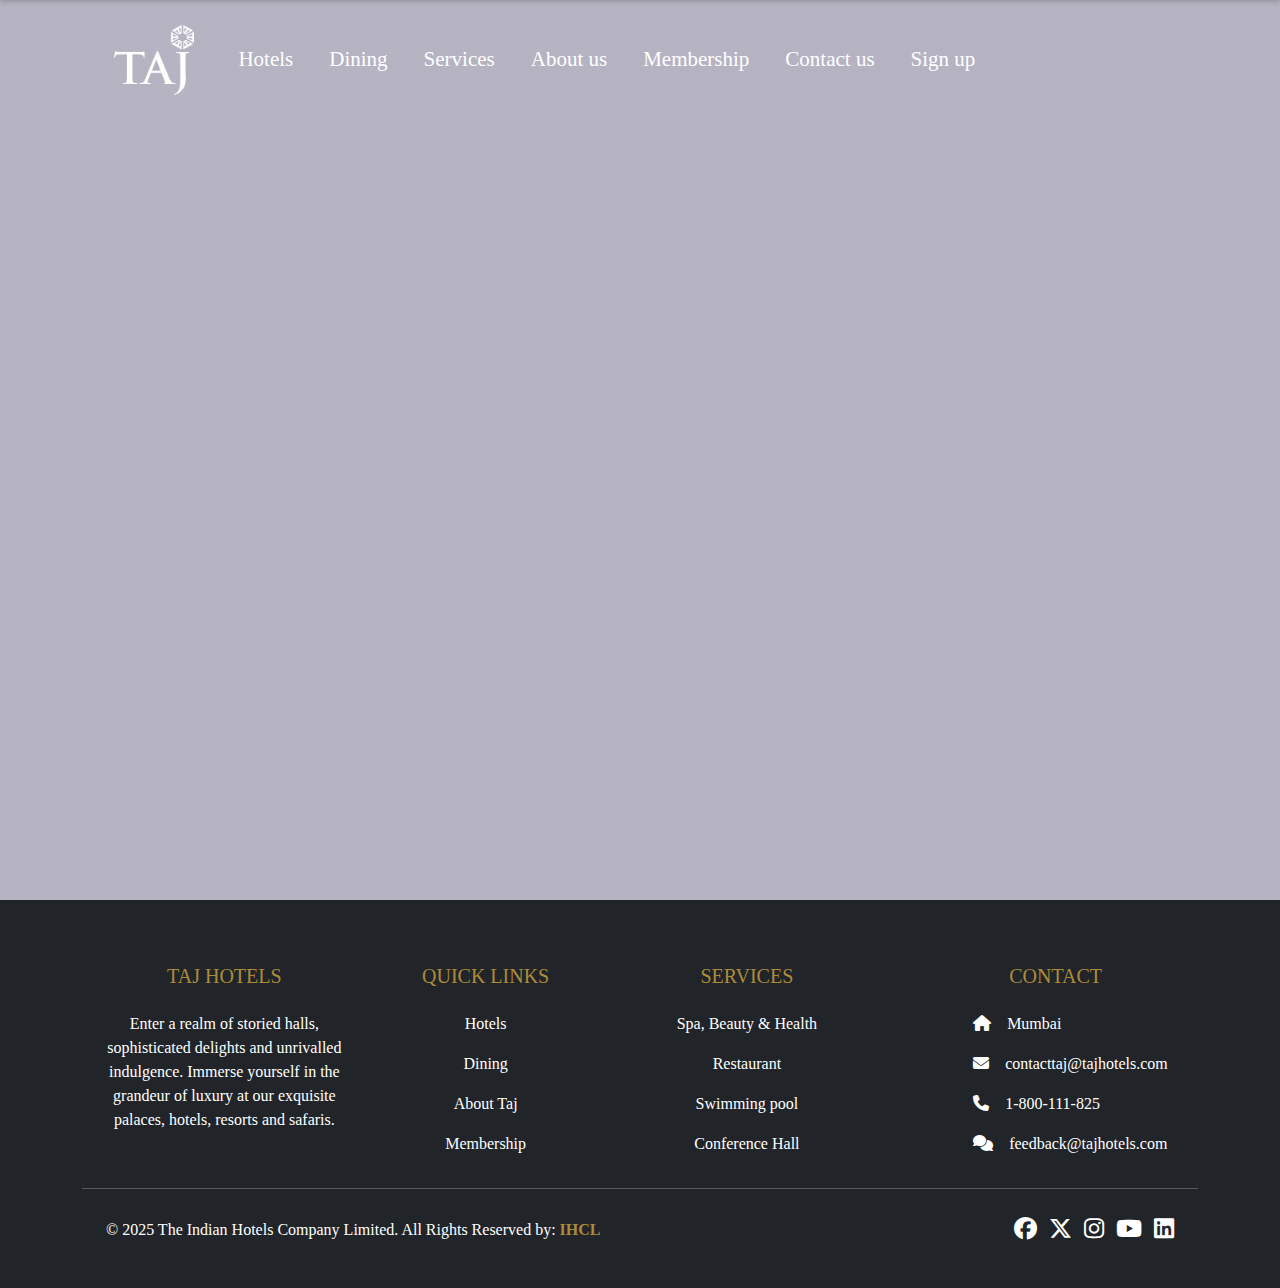
==== index.html @ ec5de051 "Starting Project Taj." ====
<!DOCTYPE html>
<html lang="en">

<head>
    <!-- Bootstrap CSS -->
    <link href="https://cdn.jsdelivr.net/npm/bootstrap@5.3.3/dist/css/bootstrap.min.css" rel="stylesheet"
        integrity="sha384-QWTKZyjpPEjISv5WaRU9OFeRpok6YctnYmDr5pNlyT2bRjXh0JMhjY6hW+ALEwIH" crossorigin="anonymous">
    <title>Taj Hotels</title>
    <link rel="stylesheet" href="https://cdnjs.cloudflare.com/ajax/libs/font-awesome/6.7.2/css/all.min.css"
        integrity="sha512-Evv84Mr4kqVGRNSgIGL/F/aIDqQb7xQ2vcrdIwxfjThSH8CSR7PBEakCr51Ck+w+/U6swU2Im1vVX0SVk9ABhg=="
        crossorigin="anonymous" referrerpolicy="no-referrer">
    <link rel="stylesheet" href="/Css/index.css">
    <link rel="icon" href="https://taj.tajhotels.com/content/dam/tajhotels/icons/style-icons/taj-group-logo.jpg" type="image/png">
</head>

<body>
    <header>
        <!-- Video and Transparent Navbar -->
        <div class="hero">
            <video autoplay loop muted plays-inline class="backvideo">
                <source
                    src="https://assets-cug1-825v2.tajhotels.com/video/TAJ%20WEBSITE%20FILM_1920%20X%20930_148mb.mp4?Impolicy=Medium_High"
                    type="video/mp4">
            </video>

            <nav class="navbar navbar-expand-lg navvisible">
                <div class="container">

                    <a class="navbar-brand" href="/index.html">
                        <img src="/Assets/Tajlogo1.png" style="width: 80px;">
                    </a>
                    <button class="navbar-toggler" type="button" data-bs-toggle="collapse"
                        data-bs-target="#navbarSupportedContent" aria-controls="navbarSupportedContent"
                        aria-expanded="false" aria-label="Toggle navigation">
                        <span><img src="/Assets/3lineIcon.png" height="35px"></span>
                    </button>
                    <div class="collapse navbar-collapse" id="navbarSupportedContent">
                        <ul class="navbar-nav me-auto mb-2 mb-lg-0">
                            <li class="nav-item">
                                <a class="nav-link" aria-current="page" href="/hotels.html">Hotels</a>
                            </li>
                            <li class="nav-item">
                                <a class="nav-link" href="/dining.html">Dining</a>
                            </li>
                            <li class="nav-item">
                                <a class="nav-link" href="/services.html">Services</a>
                            </li>
                            <li class="nav-item">
                                <a class="nav-link" href="/about.html">About us</a>
                            </li>
                            <li class="nav-item">
                                <a class="nav-link" href="/membership.html">Membership</a>
                            </li>
                            <li class="nav-item">
                                <a class="nav-link" href="/contact.html">Contact us</a>
                            </li>
                            <li class="nav-item">
                                <a class="nav-link" href="/sign_up.html">Sign up</a>
                            </li>
                        </ul>
                    </div>
                </div>
            </nav>
        </div>

        <!-- Sliding Navbar -->
        <div class="navslide">
            <nav class="navbar navbar-expand-lg">
                <div class="container">

                    <a class="navbar-brand px-3" href="/index.html">
                        <img src="/Assets/Tajlogo.png" style="width: 80px;">
                    </a>
                    <button class="navbar-toggler" type="button" data-bs-toggle="collapse"
                        data-bs-target="#navbarSupportedContent" aria-controls="navbarSupportedContent"
                        aria-expanded="false" aria-label="Toggle navigation">
                        <span><img src="/Assets/3lineIconGold.png" height="35px"></span>
                    </button>
                    <div class="collapse navbar-collapse" id="navbarSupportedContent">
                        <ul class="navbar-nav me-auto mb-2 mb-lg-0">
                            <li class="nav-item">
                                <a class="nav-link px-2" aria-current="page" href="/hotels.html">Hotels</a>
                            </li>
                            <li class="nav-item">
                                <a class="nav-link px-2" href="/dining.html">Dining</a>
                            </li>
                            <li class="nav-item">
                                <a class="nav-link px-2" href="/services.html">Services</a>
                            </li>
                            <li class="nav-item">
                                <a class="nav-link px-2" href="/about.html">About us</a>
                            </li>
                            <li class="nav-item">
                                <a class="nav-link px-2" href="/membership.html">Membership</a>
                            </li>
                            <li class="nav-item">
                                <a class="nav-link px-2" href="/contact.html">Contact us</a>
                            </li>
                            <li class="nav-item">
                                <a class="nav-link px-2" href="/sign_up.html">Sign up</a>
                            </li>
                        </ul>
                    </div>
                </div>
            </nav>
        </div>
    </header>

    <!-- Start your code from here -->
    <main>














    </main>
    <!-- End your code here  -->
     
    <footer class="bg-dark text-white pt-5 pb-4">
        <div class="container text-center text-md-left">

            <div class="row text-center text-md-left">
                <!-- Info  -->
                <div class="col-md-3 mx-auto mt-3">
                    <h5 class="text-uppercase mb-4 font-weight-bold" style="color: #ad8b3a">Taj Hotels</h5>
                    <p>Enter a realm of storied halls, sophisticated delights and unrivalled indulgence. Immerse
                        yourself in the grandeur of luxury at our exquisite palaces, hotels, resorts and safaris.</p>
                </div>
                <!-- Links  -->
                <div class="col-md-2 mx-auto mt-3">
                    <h5 class="text-uppercase mb-4 font-weight-bold" style="color: #ad8b3a">Quick Links</h5>
                    <p>
                        <a href="/hotels.html" class="text-white" style="text-decoration: none;">Hotels</a>
                    </p>
                    <p>
                        <a href="/dining.html" class="text-white" style="text-decoration: none;">Dining</a>
                    </p>
                    <p>
                        <a href="/about.html" class="text-white" style="text-decoration: none;">About Taj</a>
                    </p>
                    <p>
                        <a href="/membership.html" class="text-white" style="text-decoration: none;">Membership</a>
                    </p>
                </div>
                <!-- Service  -->
                <div class="col-md-3 mx-auto mt-3">
                    <h5 class="text-uppercase mb-4 font-weight-bold" style="color: #ad8b3a">Services</h5>
                    <p>
                        <a href="#" class="text-white" style="text-decoration: none;">Spa, Beauty & Health</a>
                    </p>
                    <p>
                        <a href="#" class="text-white" style="text-decoration: none;">Restaurant</a>
                    </p>
                    <p>
                        <a href="#" class="text-white" style="text-decoration: none;">Swimming pool</a>
                    </p>
                    <p>
                        <a href="#" class="text-white" style="text-decoration: none;">Conference Hall</a>
                    </p>
                </div>
                <!-- Contact  -->
                <div class="col-md-3 mx-auto mt-3">
                    <h5 class="text-uppercase mb-4 font-weight-bold" style="color: #ad8b3a">Contact</h5>
                    <p align="left">
                        <i class="fas fa-home ms-5 me-3"></i>Mumbai
                    </p>
                    <p align="left">
                        <i class="fas fa-envelope ms-5 me-3"></i>contacttaj@tajhotels.com
                    </p>
                    <p align="left">
                        <i class="fas fa-phone ms-5 me-3"></i>1-800-111-825
                    </p>
                    <p align="left">
                        <i class="fas fa-comments ms-5 me-3"></i>feedback@tajhotels.com
                    </p>
                </div>

            </div>
            <hr class="mb-4">
            <!-- Copyright  -->
            <div class="row align-items-center">

                <div class="col-md-7">
                    <p align="left" class="ms-4">© 2025 The Indian Hotels Company Limited. All Rights Reserved by:
                        <a href="#" style="text-decoration: none;"><strong style="color: #ad8b3a;">IHCL</strong></a>
                    </p>
                </div>
                <!-- Social media Icons  -->
                <div class="col-md-5">
                    <div class="text-center text-md-right">
                        <ul class="list-unstyled list-inline me-4" align="right">
                            <li class="list-inline-item">
                                <a href="https://www.facebook.com/TajHotels/?sessionId=27350db8-48ee-4dc6-8473-45bbf4d6746e.7ff62b01-cca1-4548-a82a-d132333e8ce2&jarvisId=2e1365e1-5718-4a50-8468-1efbaa419246"
                                    class="btn-floating btn-sm text-white" target="_blank" style="font-size: 23px;">
                                    <i class="fab fa-facebook"></i>
                                </a>
                            </li>
                            <li class="list-inline-item">
                                <a href="https://twitter.com/TajHotels?sessionId=27350db8-48ee-4dc6-8473-45bbf4d6746e.7ff62b01-cca1-4548-a82a-d132333e8ce2&jarvisId=2e1365e1-5718-4a50-8468-1efbaa419246"
                                    class="btn-floating btn-sm text-white" target="_blank" style="font-size: 23px;">
                                    <i class="fab fa-x-twitter"></i>
                                </a>
                            </li>
                            <li class="list-inline-item">
                                <a href="https://www.instagram.com/tajhotels/?sessionId=27350db8-48ee-4dc6-8473-45bbf4d6746e.7ff62b01-cca1-4548-a82a-d132333e8ce2&jarvisId=2e1365e1-5718-4a50-8468-1efbaa419246"
                                    class="btn-floating btn-sm text-white" target="_blank" style="font-size: 23px;">
                                    <i class="fab fa-instagram"></i>
                                </a>
                            </li>
                            <li class="list-inline-item">
                                <a href="https://www.youtube.com/user/TajMovies?sessionId=27350db8-48ee-4dc6-8473-45bbf4d6746e.7ff62b01-cca1-4548-a82a-d132333e8ce2&jarvisId=2e1365e1-5718-4a50-8468-1efbaa419246"
                                    class="btn-floating btn-sm text-white" target="_blank" style="font-size: 23px;">
                                    <i class="fab fa-youtube"></i>
                                </a>
                            </li>
                            <li class="list-inline-item">
                                <a href="https://www.linkedin.com/company/taj-hotels/?sessionId=27350db8-48ee-4dc6-8473-45bbf4d6746e.7ff62b01-cca1-4548-a82a-d132333e8ce2&jarvisId=2e1365e1-5718-4a50-8468-1efbaa419246"
                                    class="btn-floating btn-sm text-white" target="_blank" style="font-size: 23px;">
                                    <i class="fab fa-linkedin"></i>
                                </a>
                            </li>
                        </ul>
                    </div>
                </div>

            </div>

        </div>
    </footer>

    <!-- Sliding navbar's Script -->
    <script>
        const navbar = document.querySelector('.navslide');

        window.addEventListener('scroll', () => {
            if (window.scrollY > 200) {
                navbar.classList.add('sticky');
            } else {
                navbar.classList.remove('sticky');
            }
        });
    </script>

    <!-- Bootstrap JS -->
    <script src="https://cdn.jsdelivr.net/npm/bootstrap@5.3.3/dist/js/bootstrap.bundle.min.js"
        integrity="sha384-YvpcrYf0tY3lHB60NNkmXc5s9fDVZLESaAA55NDzOxhy9GkcIdslK1eN7N6jIeHz"
        crossorigin="anonymous"></script>
</body>

</html>
---- Css/index.css ----
*{
    margin: 0;
    padding: 0;
    box-sizing: border-box;
    font-family:Georgia, 'Times New Roman', Times, serif ;
  }

  /* video and tansparent navbar */
  .hero{
    width: 100%;
    height: 100vh;
    background-image: linear-gradient(rgba(12,3,51,0.3),rgba(12,3,51,0.3));
    position: relative;
    padding: 0 5%;
  }
  .navvisible{
    width: 100%;
    position: absolute; 
    top: 0px;
    left: 0px;
    padding: 20px 8%;
  }
  .navvisible div ul li{
    margin-left: 20px;
  }
  .navvisible div ul li a{
    color: #fff;
    font-size: 21px;
    &:hover{
        text-decoration: underline 1.5px;
        color: #fff;
    }
  }
  .backvideo{
    position: absolute;
    right: 0;
    bottom: 0;
    z-index: -1;
  }
  @media (min-aspect-ratio:16/9){
    .backvideo{
      width: 100%;
      height: auto;
    }
  }
  @media (max-aspect-ratio:16/9){
    .backvideo{
      width: auto;
      height: 100%;
    }
  }


 /* Sliding Navbar */
  .navslide {
    position: fixed;
    top: 0;
    width: 100%;
    background-color: #333;
    color: white;
    padding: 10px 20px;
    box-shadow: 0 2px 5px rgba(0, 0, 0, 0.2);
    z-index: 1000;
    transition: transform 0.3s ease-in-out, background-color 0.3s ease;
    transform: translateY(-100%); 
     /* Hidden initially */
}

.navslide.sticky {
    transform: translateY(0);
    background-color: #fff;
    box-shadow: 5px 5px 15px #969696;
    & a{
        font-size: 21px;
        color: #ad8b3a;
        &:hover{
            text-decoration: underline 1.5px;
        }
    }
}
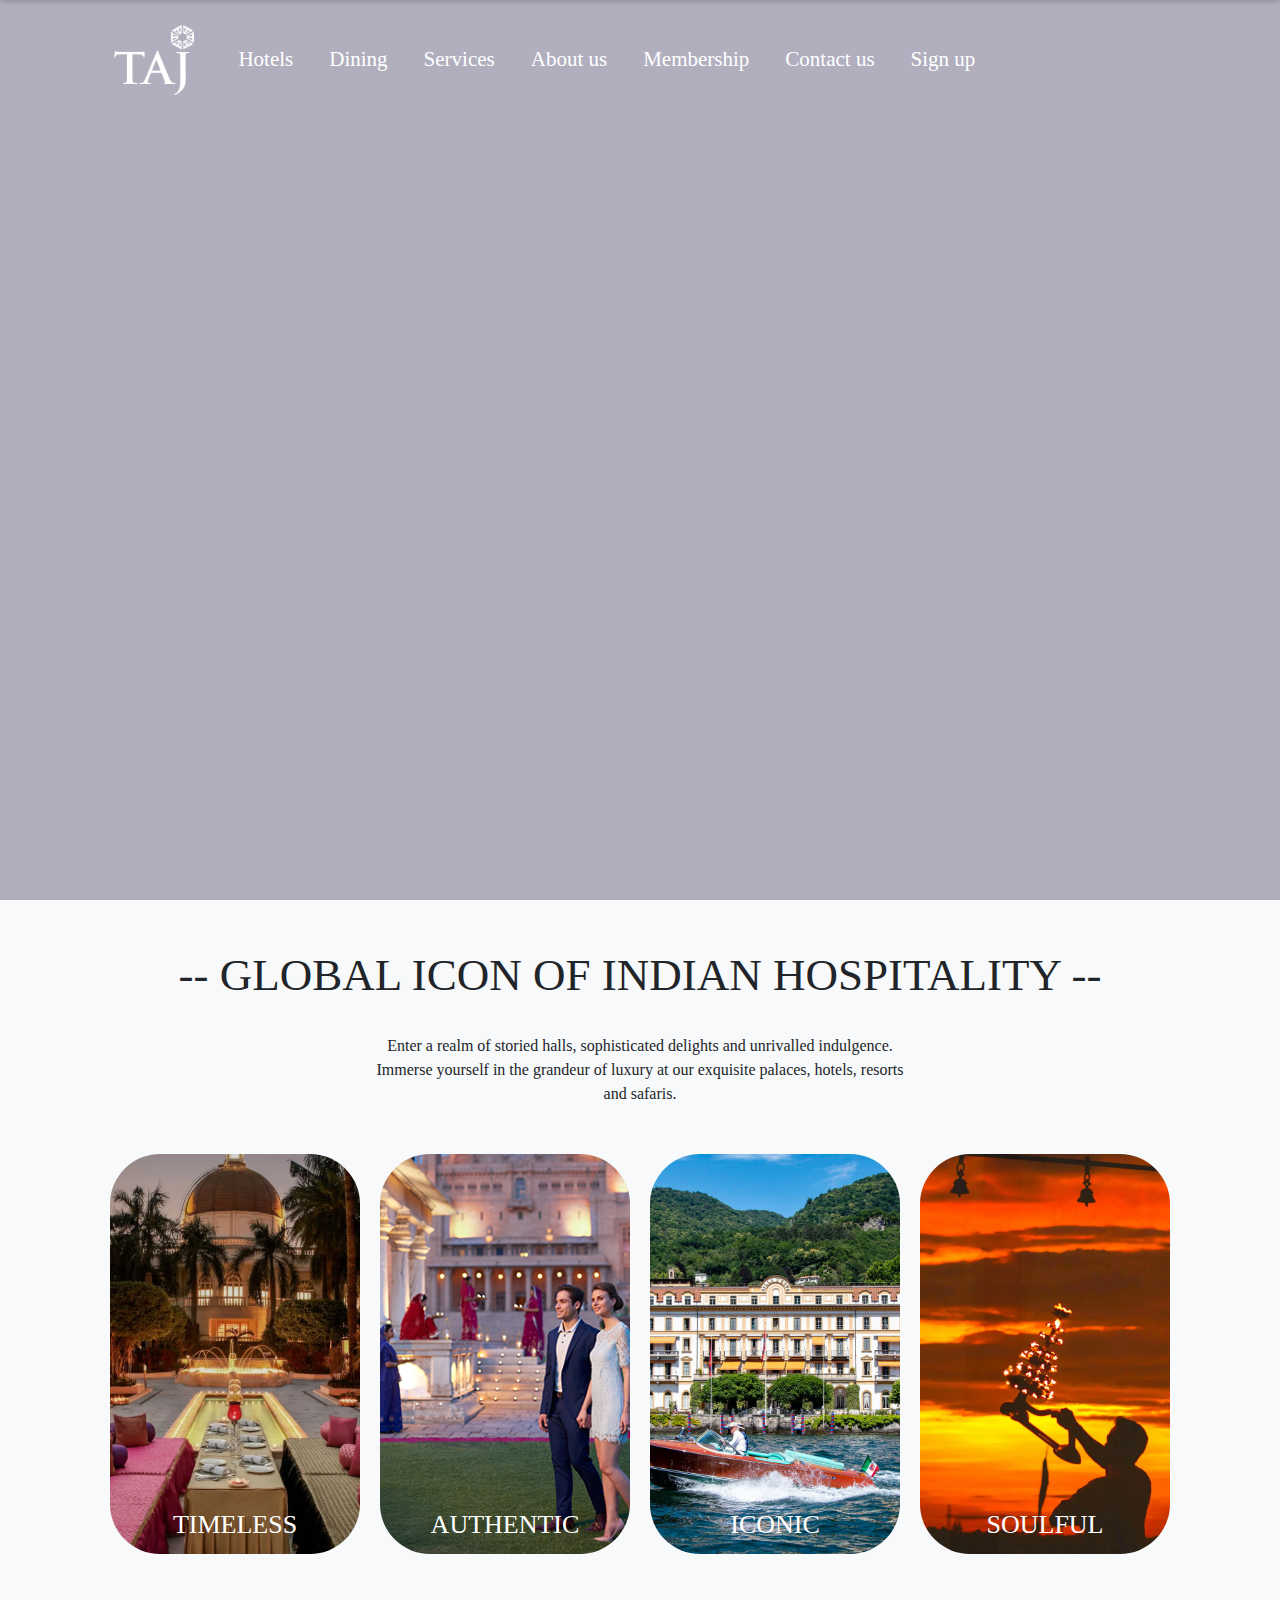
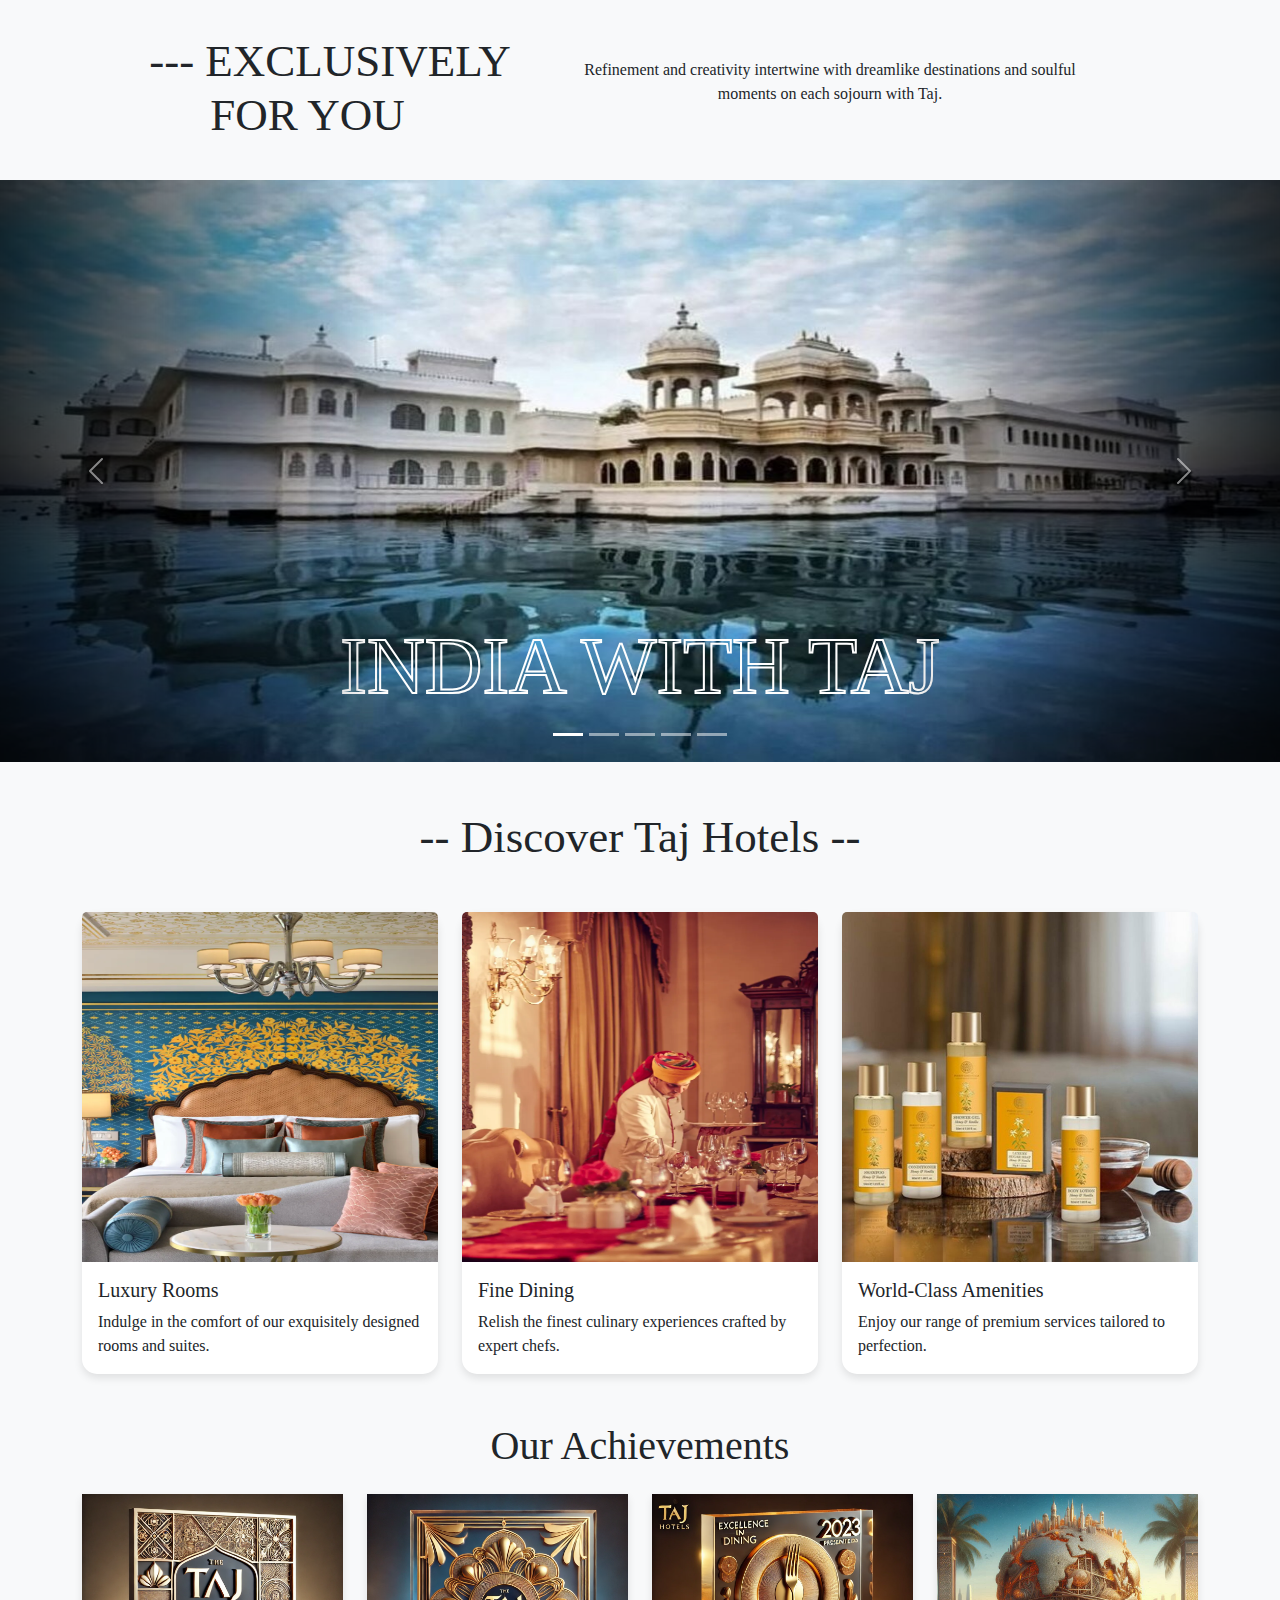
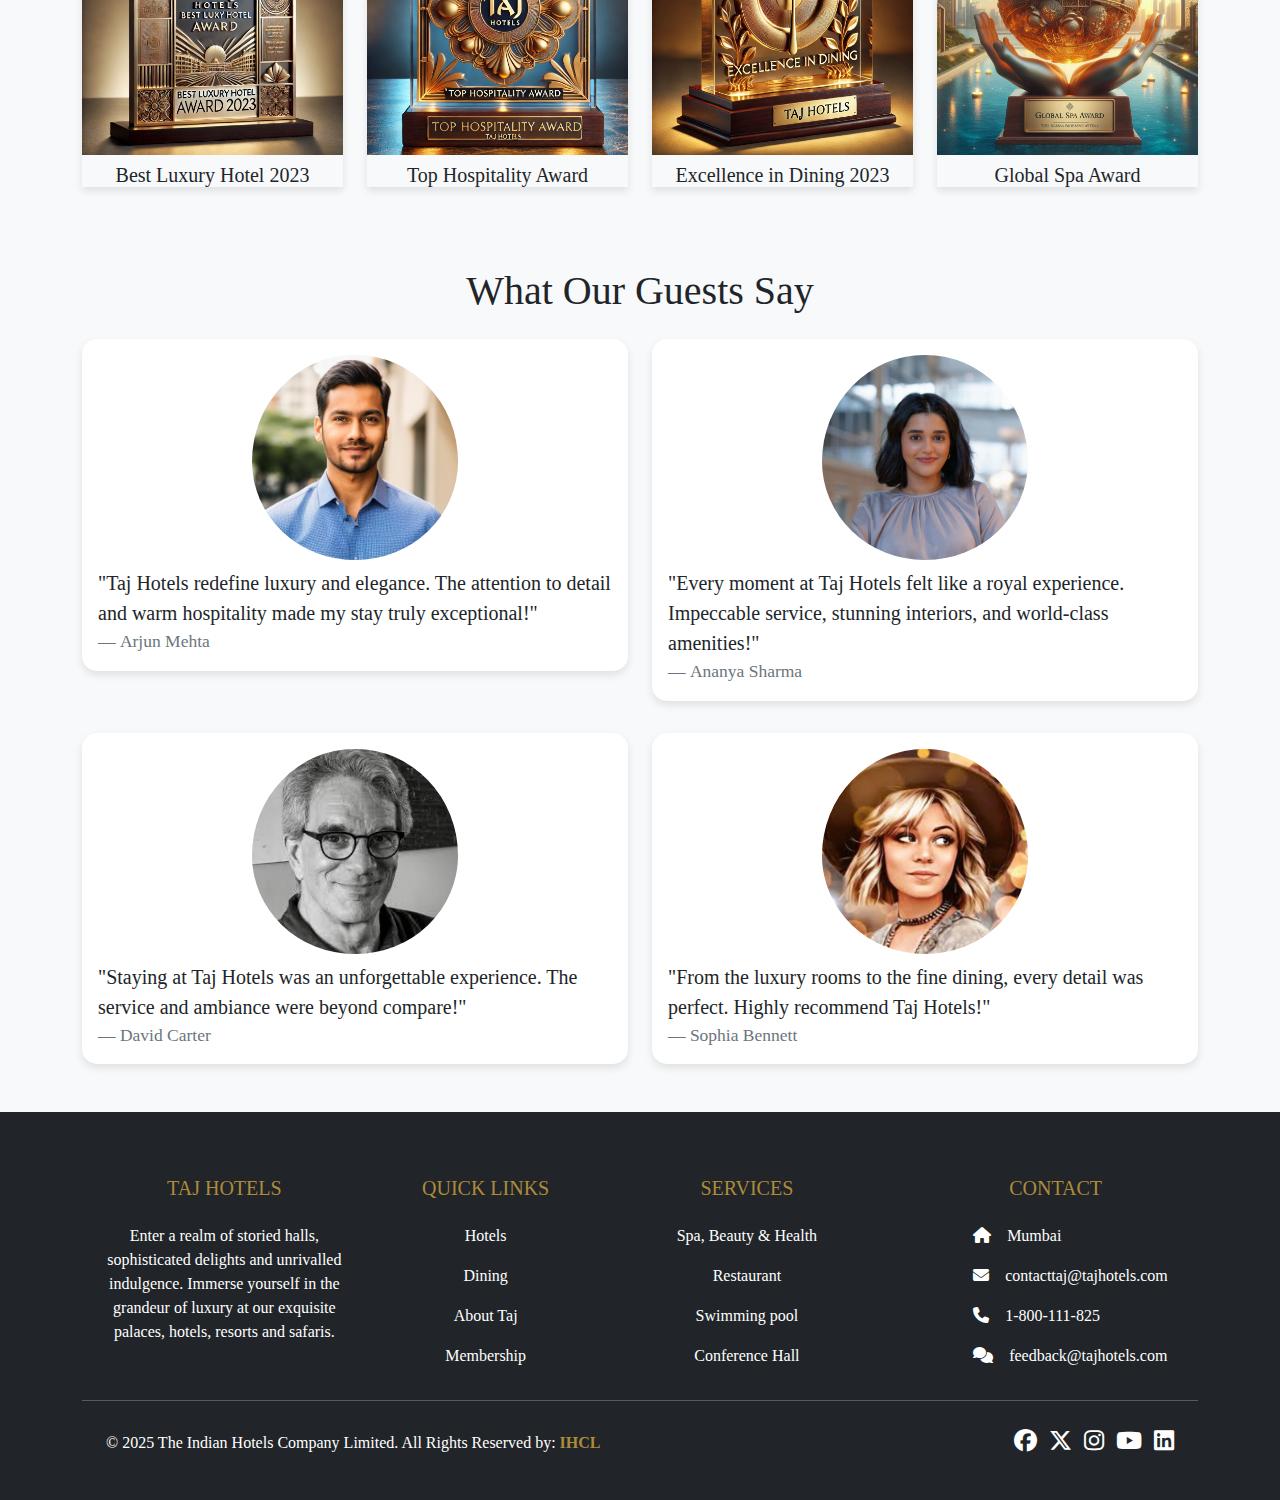
==== commit 5227af50: "index.html (home page) has been added" ====
--- a/index.html
+++ b/index.html
@@ -10,7 +10,8 @@
         integrity="sha512-Evv84Mr4kqVGRNSgIGL/F/aIDqQb7xQ2vcrdIwxfjThSH8CSR7PBEakCr51Ck+w+/U6swU2Im1vVX0SVk9ABhg=="
         crossorigin="anonymous" referrerpolicy="no-referrer">
     <link rel="stylesheet" href="/Css/index.css">
-    <link rel="icon" href="https://taj.tajhotels.com/content/dam/tajhotels/icons/style-icons/taj-group-logo.jpg" type="image/png">
+    <link rel="icon" href="https://taj.tajhotels.com/content/dam/tajhotels/icons/style-icons/taj-group-logo.jpg"
+        type="image/png">
 </head>
 
 <body>
@@ -106,25 +107,262 @@
         </div>
     </header>
 
-    <!-- Start your code from here -->
+    <!---------------------------------------- Start your code from here -------------------------------------->
     <main>
-
-
-
-
-
-
-
-
-
-
-
-
-
+        <section class="container my-5">
+            <div class="row text-center">
+                <h2 class="text-uppercase ptile">-- Global Icon of Indian Hospitality --</h2>
+            </div>
+            <div class="row">
+                <div class="col-md-3"></div>
+                <div class="col-md-6 text-center mt-4">Enter a realm of storied halls, sophisticated delights and
+                    unrivalled indulgence. Immerse yourself in the grandeur of luxury at our exquisite palaces, hotels,
+                    resorts and safaris.</div>
+                <div class="col-md-3"></div>
+            </div>
+        </section>
+
+        <!-- 4 Image Flexbox -->
+        <section class="flexy my-5">
+            <div class="flex-container">
+                <div class="flex-item">
+                    <img src="/images/timeless.jpg" alt="Image 1">
+                    <div class="heading">TIMELESS</div>
+                    <div class="extra-data">
+                        <h3>TIMELESS</h3>
+                        <p>Embrace a timeless elegance that embodies sophistication and an unwavering commitment to
+                            refined excellence.</p>
+                    </div>
+                </div>
+                <div class="flex-item">
+                    <img src="/images/Authentic.jpg" alt="Image 2">
+                    <div class="heading">AUTHENTIC</div>
+                    <div class="extra-data">
+                        <h3>AUTHENTIC</h3>
+                        <p>Indulge in enduring distinction, extraordinary experiences and a legacy of unparalleled
+                            hospitality.</p>
+                    </div>
+                </div>
+                <div class="flex-item">
+                    <img src="/images/Iconic.jpg" alt="Image 3">
+                    <div class="heading">ICONIC</div>
+                    <div class="extra-data">
+                        <h3>ICONIC</h3>
+                        <p>Dive into a legacy of impeccable service where true refinement unfolds in every moment of
+                            your stay. </p>
+                    </div>
+                </div>
+                <div class="flex-item">
+                    <img src="/images/soulful.jpg" alt="Image 4">
+                    <div class="heading">SOULFUL</div>
+                    <div class="extra-data">
+                        <h3>SOULFUL</h3>
+                        <p>Cultivate cherished memories and embrace a distinctive sense of belonging through
+                            personalised, immersive experiences.</p>
+                    </div>
+                </div>
+            </div>
+        </section>
+
+        <!-- Carousel  -->
+        <section class="container-fluid text-dark">
+
+            <div class="container exclusive">
+                <div class="row text-center">
+                    <h2 class="col-md-5 text-uppercase ptile">&emsp;--- Exclusively<br>for you </h2>
+
+                    <div class="col-md-6 text-center mt-4">Refinement and creativity intertwine with dreamlike
+                        destinations and soulful moments on each sojourn with Taj.</div>
+                </div>
+                <div class="col-md-1"></div>
+            </div>
+
+            <div id="whiteCarousel" class="carousel slide position-relative" data-bs-ride="carousel">
+                <div class="carousel-overlay-left"></div>
+                <div class="carousel-overlay-right"></div>
+
+                <!-- Indicators -->
+                <div class="carousel-indicators">
+                    <button type="button" data-bs-target="#whiteCarousel" data-bs-slide-to="0" class="active"
+                        aria-current="true"></button>
+                    <button type="button" data-bs-target="#whiteCarousel" data-bs-slide-to="1"></button>
+                    <button type="button" data-bs-target="#whiteCarousel" data-bs-slide-to="2"></button>
+                    <button type="button" data-bs-target="#whiteCarousel" data-bs-slide-to="3"></button>
+                    <button type="button" data-bs-target="#whiteCarousel" data-bs-slide-to="4"></button>
+                </div>
+
+                <!-- Carousel Inner -->
+                <div class="carousel-inner">
+                    <div class="carousel-item active">
+                        <img src="/images/TajIndi.jpg" class="d-block w-100" alt="Slide 1">
+                        <div class="carousel-caption d-none d-md-block">
+                            <h2 class="carohead">INDIA WITH TAJ</h2>
+                        </div>
+                    </div>
+                    <div class="carousel-item">
+                        <img src="/images/HBSC TAJ.jpg" class="d-block w-100" alt="Slide 2">
+                        <div class="carousel-caption d-none d-md-block">
+                            <h2 class="carohead">HSBC Taj Credit Card</h2>
+                        </div>
+                    </div>
+                    <div class="carousel-item">
+                        <img src="/images/TajHoli.jpg" class="d-block w-100" alt="Slide 3">
+                        <div class="carousel-caption d-none d-md-block">
+                            <h2 class="carohead">TAJ HOLIDAYS</h2>
+                        </div>
+                    </div>
+                    <div class="carousel-item">
+                        <img src="/images/Woyage.jpg" class="d-block w-100" alt="Slide 2">
+                        <div class="carousel-caption d-none d-md-block">
+                            <h2 class="carohead">WOYAGE</h2>
+                        </div>
+                    </div>
+                    <div class="carousel-item">
+                        <img src="/images/TimeWED.jpg" class="d-block w-100" alt="Slide 2">
+                        <div class="carousel-caption d-none d-md-block">
+                            <h2 class="carohead">TIMELESS WEDDINGS</h2>
+                        </div>
+                    </div>
+                </div>
+
+                <!-- Controls -->
+                <button class="carousel-control-prev" type="button" data-bs-target="#whiteCarousel"
+                    data-bs-slide="prev">
+                    <span class="carousel-control-prev-icon" aria-hidden="true"></span>
+                    <span class="visually-hidden">Previous</span>
+                </button>
+                <button class="carousel-control-next" type="button" data-bs-target="#whiteCarousel"
+                    data-bs-slide="next">
+                    <span class="carousel-control-next-icon" aria-hidden="true"></span>
+                    <span class="visually-hidden">Next</span>
+                </button>
+            </div>
+        </section>
+
+        <!-- Highlights Section -->
+        <section>
+            <div class="container my-5">
+                <h2 class="text-center mb-5 ptile">-- Discover Taj Hotels --</h2>
+                <div class="row g-4">
+                    <div class="col-md-4">
+                        <div class="card">
+                            <img src="/images/rooms.jpg" class="card-img-top" height="350px" alt="Luxury Rooms">
+                            <div class="card-body">
+                                <h5 class="card-title">Luxury Rooms</h5>
+                                <p class="card-text">Indulge in the comfort of our exquisitely designed rooms and
+                                    suites.</p>
+                            </div>
+                        </div>
+                    </div>
+                    <div class="col-md-4">
+                        <div class="card">
+                            <img src="/images/dining.jpg" class="card-img-top" height="350px" alt="Fine Dining">
+                            <div class="card-body">
+                                <h5 class="card-title">Fine Dining</h5>
+                                <p class="card-text">Relish the finest culinary experiences crafted by expert chefs.</p>
+                            </div>
+                        </div>
+                    </div>
+                    <div class="col-md-4">
+                        <div class="card">
+                            <img src="/images/amenities.jpg" height="350px" class="card-img-top"
+                                alt="World-Class Amenities">
+                            <div class="card-body">
+                                <h5 class="card-title">World-Class Amenities</h5>
+                                <p class="card-text">Enjoy our range of premium services tailored to perfection.</p>
+                            </div>
+                        </div>
+                    </div>
+                </div>
+            </div>
+        </section>
+
+        <!--Awards Section -->
+        <section>
+            <div class="container my-5">
+                <h2 class="text-center mb-4 h1">Our Achievements</h2>
+                <div class="row g-4">
+                    <div class="col-md-3">
+                        <div class="text-center achieve">
+                            <img src="/images/besthotel.webp" alt="Award 1" class="img-fluid">
+                            <p class="mt-2 h5">Best Luxury Hotel 2023</p>
+                        </div>
+                    </div>
+                    <div class="col-md-3">
+                        <div class="text-center achieve">
+                            <img src="/images/hospitality.webp" alt="Award 2" class="img-fluid">
+                            <p class="mt-2 h5">Top Hospitality Award</p>
+                        </div>
+                    </div>
+                    <div class="col-md-3">
+                        <div class="text-center achieve">
+                            <img src="/images/exci dining.webp" alt="Award 3" class="img-fluid">
+                            <p class="mt-2 h5">Excellence in Dining 2023</p>
+                        </div>
+                    </div>
+                    <div class="col-md-3">
+                        <div class="text-center achieve">
+                            <img src="/images/Global Spa Award.png" alt="Award 4" class="img-fluid">
+                            <p class="mt-2 h5">Global Spa Award</p>
+                        </div>
+                    </div>
+                </div>
+            </div>
+        </section>
+
+        <!-- Testimonials Section -->
+        <section>
+            <div class="bg-light py-4 mb-4">
+                <div class="container">
+                    <h2 class="text-center mb-4 h1">What Our Guests Say</h2>
+                    <div class="row g-4">
+                        <div class="col-md-6">
+                            <div class="card p-3">
+                                <img src="/images/Arjun.jpg" class="mx-auto pb-2" width="40%" height="30%" style="border-radius: 50%;">
+                                <blockquote class="blockquote mb-0">
+                                    <p>"Taj Hotels redefine luxury and elegance. The attention to detail and warm hospitality made my stay truly exceptional!"</p>
+                                    <div class="blockquote-footer">Arjun Mehta</div>
+                                </blockquote>
+                            </div>
+                        </div>
+                        <div class="col-md-6">
+                            <div class="card p-3">
+                                <img src="/images/Ananya.jpg" class="mx-auto pb-2" width="40%" height="30%" style="border-radius: 50%;">
+                                <blockquote class="blockquote mb-0">
+                                    <p>"Every moment at Taj Hotels felt like a royal experience. Impeccable service, stunning interiors, and world-class amenities!"</p>
+                                    <div class="blockquote-footer">Ananya Sharma</div>
+                                </blockquote>
+                            </div>
+                        </div>
+                    </div>
+
+                    <div class="row g-4 mt-2">
+                        <div class="col-md-6">
+                            <div class="card p-3">
+                                <img src="/images/david.jpg" class="mx-auto pb-2" width="40%" height="30%" style="border-radius: 50%;">
+                                <blockquote class="blockquote mb-0">
+                                    <p>"Staying at Taj Hotels was an unforgettable experience. The service and ambiance were beyond compare!"</p>
+                                    <div class="blockquote-footer">David Carter</div>
+                                </blockquote>
+                            </div>
+                        </div>
+                        <div class="col-md-6">
+                            <div class="card p-3">
+                                <img src="/images/sophie.jpg" class="mx-auto pb-2" width="40%" height="30%" style="border-radius: 50%;">
+                                <blockquote class="blockquote mb-0">
+                                    <p>"From the luxury rooms to the fine dining, every detail was perfect. Highly recommend Taj Hotels!"</p>
+                                    <div class="blockquote-footer">Sophia Bennett</div>
+                                </blockquote>
+                            </div>
+                        </div>
+                    </div>
+                </div>
+            </div>
+        </section>
 
     </main>
-    <!-- End your code here  -->
-     
+    <!------------------------------------ End your code here  ---------------------------------->
+
     <footer class="bg-dark text-white pt-5 pb-4">
         <div class="container text-center text-md-left">
 
--- a/Css/index.css
+++ b/Css/index.css
@@ -1,12 +1,15 @@
 *{
-    margin: 0;
-    padding: 0;
-    box-sizing: border-box;
-    font-family:Georgia, 'Times New Roman', Times, serif ;
-  }
-
-  /* video and tansparent navbar */
-  .hero{
+  margin: 0;
+  padding: 0;
+  box-sizing: border-box;
+  font-family:Georgia, 'Times New Roman', Times, serif ;
+}
+body{
+  background-color: #f8f9fa;
+}
+
+/* video and tansparent navbar */
+.hero{
     width: 100%;
     height: 100vh;
     background-image: linear-gradient(rgba(12,3,51,0.3),rgba(12,3,51,0.3));
@@ -49,7 +52,6 @@
       height: 100%;
     }
   }
-
 
  /* Sliding Navbar */
   .navslide {
@@ -77,4 +79,147 @@
             text-decoration: underline 1.5px;
         }
     }
-}+}
+
+.ptile{
+  font-weight: 100;
+  font-size: 45px;
+  & div {
+    font-size: 20px;
+  }
+}
+
+/*  flexbox 4img  */
+.flexy {
+  margin: 0;
+  font-family: Arial, sans-serif;
+  display: flex;
+  justify-content: center;
+  align-items: center;
+}
+
+.flex-container {
+  display: flex;
+  gap: 20px;
+  justify-content: center;
+  align-items: center;
+}
+
+.flex-item {
+  position: relative;
+  width: 250px;
+  height: 400px;
+  overflow: hidden;
+  border-radius: 50px;
+  cursor: pointer;
+  transition: transform 0.3s ease;
+}
+
+.flex-item img {
+  width: 100%;
+  height: 100%;
+  object-fit: cover;
+  transition: opacity 0.3s ease;
+}
+
+.flex-item:hover img {
+  opacity: 0.3;
+}
+
+.heading {
+  position: absolute;
+  bottom: 0;
+  left: 0;
+  width: 100%;
+  text-align: center;
+  color: white;
+  font-size: 26px;
+  padding: 10px 0;
+}
+
+.flex-item:hover .heading {
+  display: none;
+}
+
+.extra-data{
+  position: absolute;
+  bottom: 0;
+  left: 0;
+  width: 100%;
+  text-align: center;
+  color: black;
+  font-size: 18px;
+  padding: 10px 20px;
+  transform: scaleY(0);
+  transform-origin: bottom;
+  transition: transform 0.3s ease;
+  & p{
+    color: rgba(0, 0, 0, 0.7);
+    padding-top: 10px;
+  }
+}
+.flex-item:hover .extra-data {
+  transform: scaleY(1);
+  top: 100px;
+}
+
+/*  Carousel  */
+.container-fluid{
+  padding: 0;
+}
+    .carousel-overlay-left,
+    .carousel-overlay-right {
+      position: absolute;
+      top: 0;
+      bottom: 0;
+      width: 30%; 
+      z-index: 1;
+    }
+
+    /* Linear gradient for fading effect */
+    .carousel-overlay-left {
+      left: 0;
+      background: linear-gradient(to right, rgba(0, 0, 0, 0.8), rgba(0, 0, 0, 0.6), rgba(0, 0, 0, 0.3), rgba(0, 0, 0, 0)); /* Fading from dark to transparent */
+    }
+
+    .carousel-overlay-right {
+      right: 0;
+      background: linear-gradient(to left, rgba(0, 0, 0, 0.8), rgba(0, 0, 0, 0.6), rgba(0, 0, 0, 0.3), rgba(0, 0, 0, 0)); /* Fading from dark to transparent */
+    }
+
+    .carousel-control-prev,
+    .carousel-control-next {
+      z-index: 2;
+    }
+    .carousel-indicators [data-bs-target] {
+      background-color: white;
+    }
+    .carohead{
+      font-size: 80px;
+      color: transparent;
+      -webkit-text-stroke: 2px #fff;
+    }
+
+    .exclusive{
+      margin-top: 60px;
+      margin-bottom: 30px;
+      padding-top: 20px;
+    }
+
+    /* Highlights */
+    .card {
+      border: none;
+      border-radius: 15px;
+      box-shadow: 0 4px 8px rgba(0, 0, 0, 0.1);
+      transition: transform 0.3s ease, box-shadow 0.3s ease;
+  }
+  .card:hover , .achieve:hover {
+      transform: scale(1.05);
+      box-shadow: 0 8px 16px rgba(0, 0, 0, 0.2);
+  }
+
+  /*  Achievement  */
+  .achieve{
+    box-shadow: 0 4px 8px rgba(0, 0, 0, 0.1);
+    transition: transform 0.3s ease, box-shadow 0.3s ease;
+  }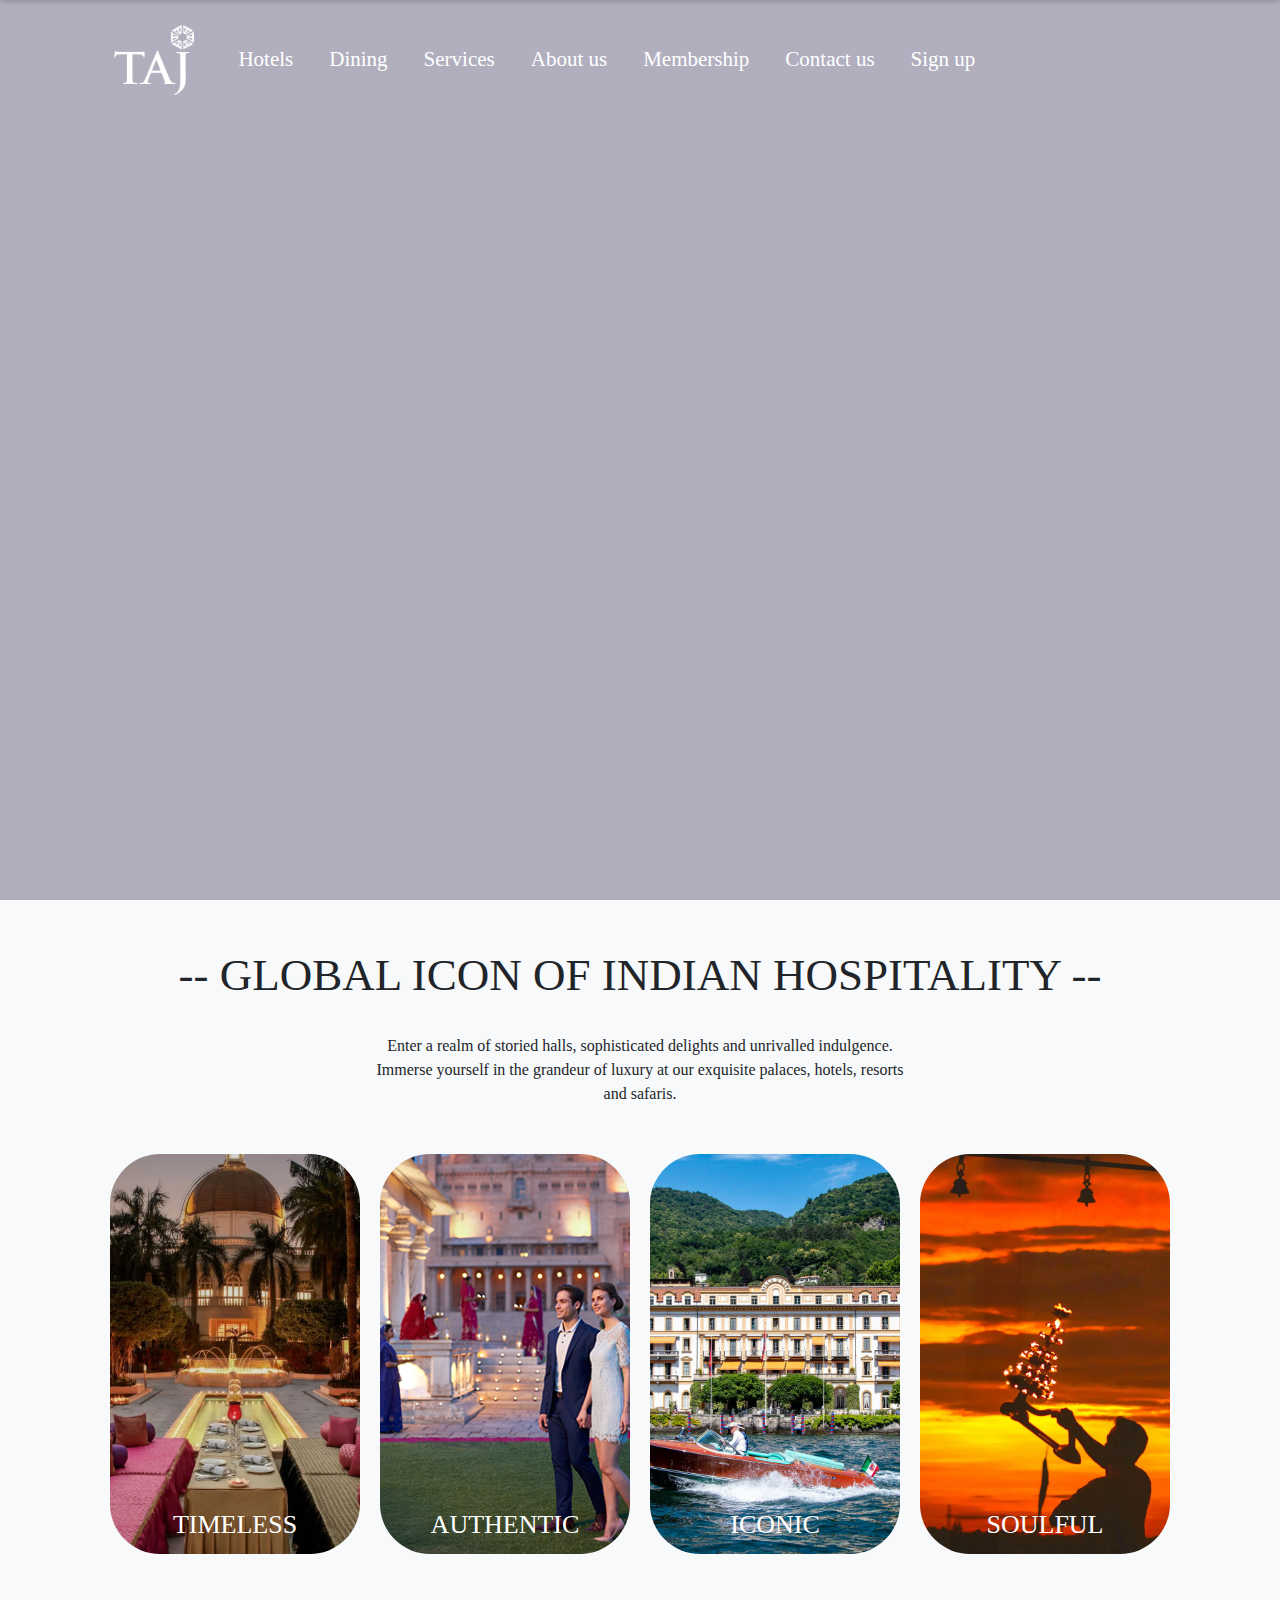
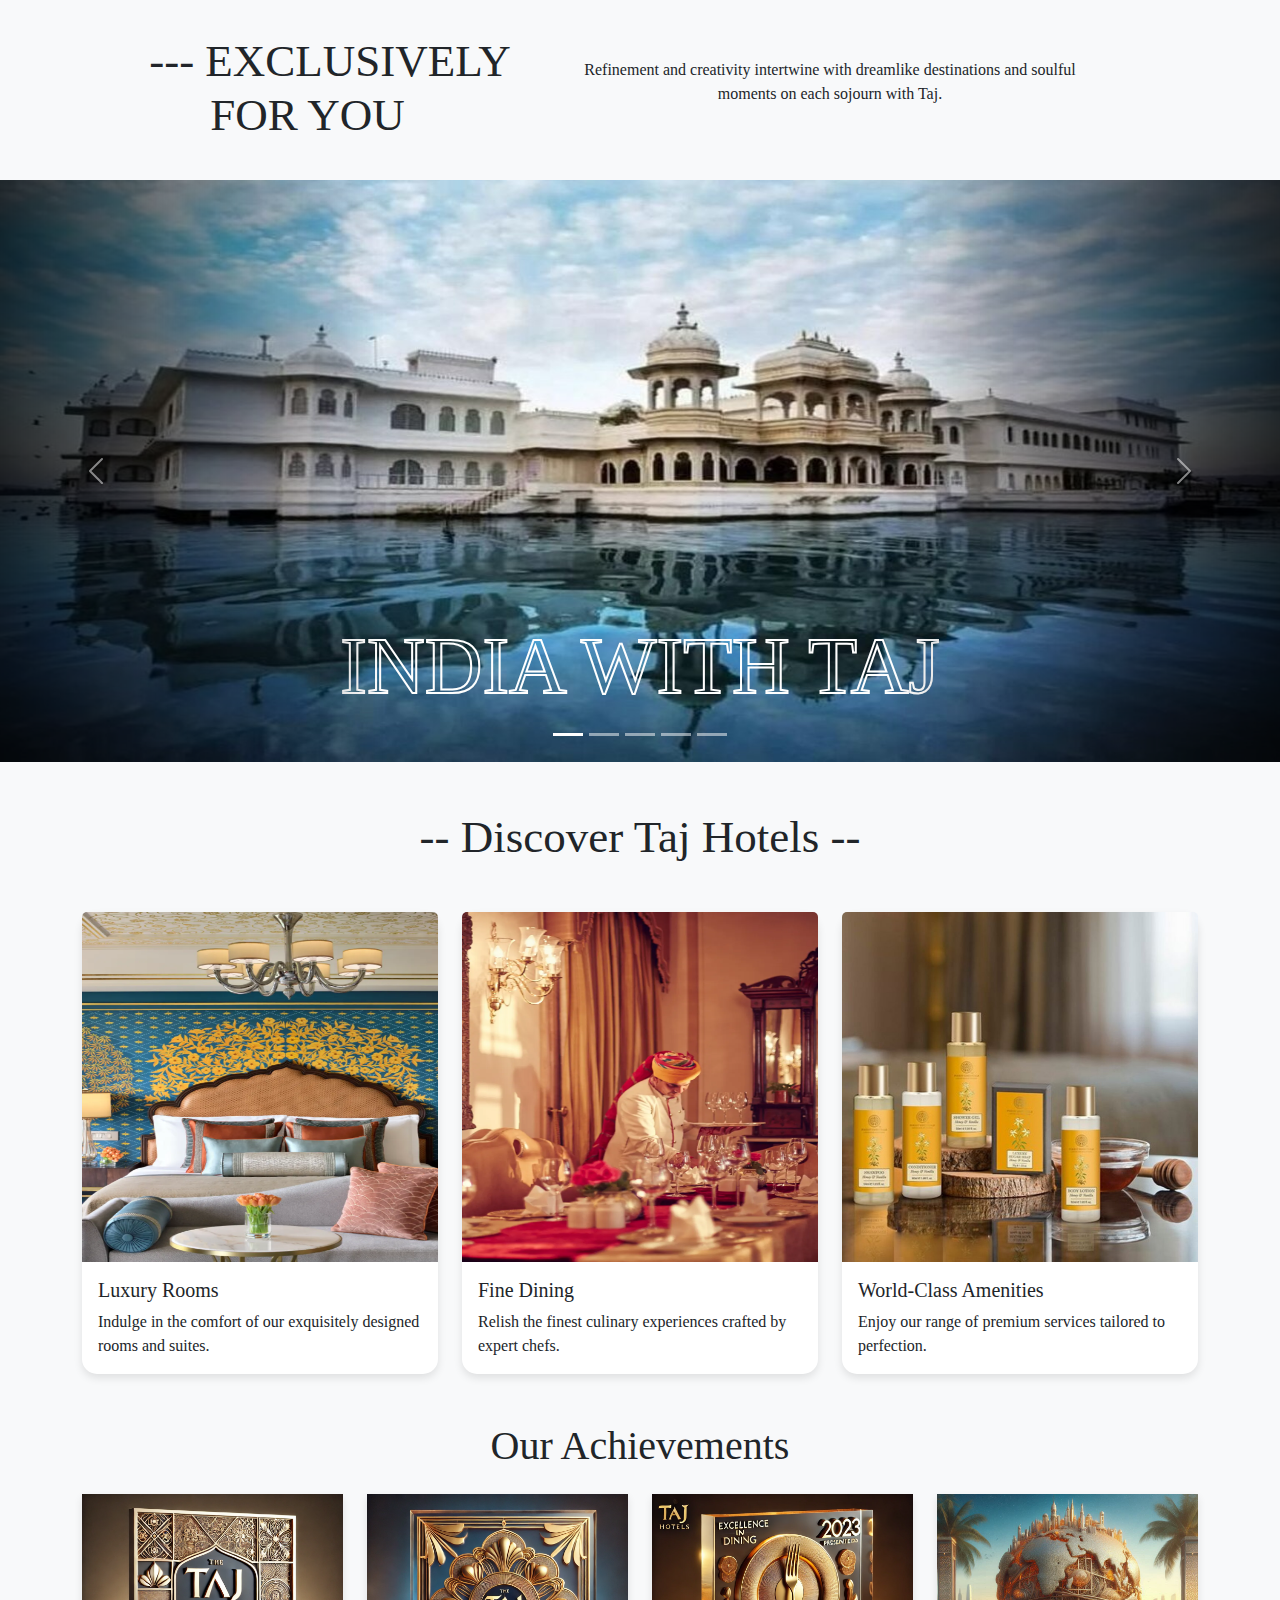
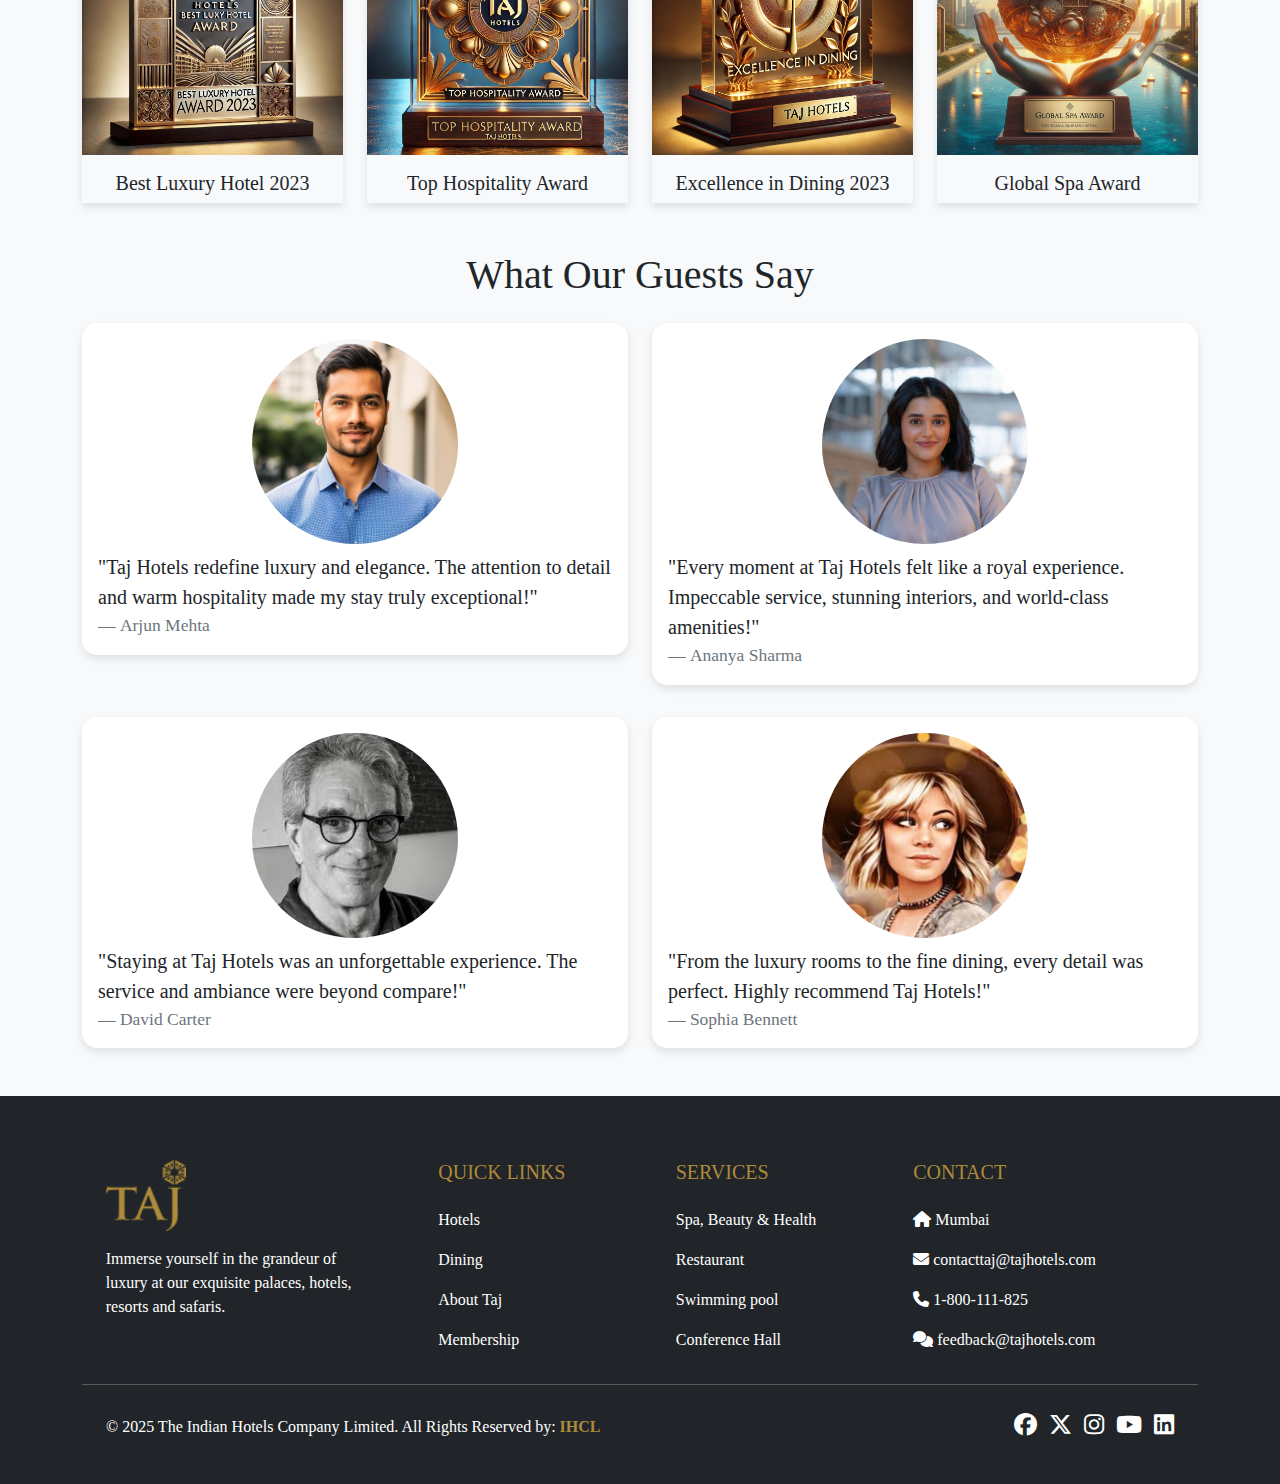
==== commit 21fd8449: "Updates & Membership page has been added" ====
--- a/index.html
+++ b/index.html
@@ -9,7 +9,7 @@
     <link rel="stylesheet" href="https://cdnjs.cloudflare.com/ajax/libs/font-awesome/6.7.2/css/all.min.css"
         integrity="sha512-Evv84Mr4kqVGRNSgIGL/F/aIDqQb7xQ2vcrdIwxfjThSH8CSR7PBEakCr51Ck+w+/U6swU2Im1vVX0SVk9ABhg=="
         crossorigin="anonymous" referrerpolicy="no-referrer">
-    <link rel="stylesheet" href="/Css/index.css">
+    <link rel="stylesheet" href="Css/index.css">
     <link rel="icon" href="https://taj.tajhotels.com/content/dam/tajhotels/icons/style-icons/taj-group-logo.jpg"
         type="image/png">
 </head>
@@ -27,36 +27,36 @@
             <nav class="navbar navbar-expand-lg navvisible">
                 <div class="container">
 
-                    <a class="navbar-brand" href="/index.html">
-                        <img src="/Assets/Tajlogo1.png" style="width: 80px;">
+                    <a class="navbar-brand" href="index.html">
+                        <img src="Assets/Tajlogo1.png" style="width: 80px;">
                     </a>
                     <button class="navbar-toggler" type="button" data-bs-toggle="collapse"
                         data-bs-target="#navbarSupportedContent" aria-controls="navbarSupportedContent"
                         aria-expanded="false" aria-label="Toggle navigation">
-                        <span><img src="/Assets/3lineIcon.png" height="35px"></span>
+                        <span><img src="Assets/3lineIcon.png" height="35px"></span>
                     </button>
                     <div class="collapse navbar-collapse" id="navbarSupportedContent">
                         <ul class="navbar-nav me-auto mb-2 mb-lg-0">
                             <li class="nav-item">
-                                <a class="nav-link" aria-current="page" href="/hotels.html">Hotels</a>
-                            </li>
-                            <li class="nav-item">
-                                <a class="nav-link" href="/dining.html">Dining</a>
-                            </li>
-                            <li class="nav-item">
-                                <a class="nav-link" href="/services.html">Services</a>
-                            </li>
-                            <li class="nav-item">
-                                <a class="nav-link" href="/about.html">About us</a>
-                            </li>
-                            <li class="nav-item">
-                                <a class="nav-link" href="/membership.html">Membership</a>
-                            </li>
-                            <li class="nav-item">
-                                <a class="nav-link" href="/contact.html">Contact us</a>
-                            </li>
-                            <li class="nav-item">
-                                <a class="nav-link" href="/sign_up.html">Sign up</a>
+                                <a class="nav-link" aria-current="page" href="hotels.html">Hotels</a>
+                            </li>
+                            <li class="nav-item">
+                                <a class="nav-link" href="dining.html">Dining</a>
+                            </li>
+                            <li class="nav-item">
+                                <a class="nav-link" href="services.html">Services</a>
+                            </li>
+                            <li class="nav-item">
+                                <a class="nav-link" href="about.html">About us</a>
+                            </li>
+                            <li class="nav-item">
+                                <a class="nav-link" href="membership.html">Membership</a>
+                            </li>
+                            <li class="nav-item">
+                                <a class="nav-link" href="contact.html">Contact us</a>
+                            </li>
+                            <li class="nav-item">
+                                <a class="nav-link" href="sign_up.html">Sign up</a>
                             </li>
                         </ul>
                     </div>
@@ -69,36 +69,36 @@
             <nav class="navbar navbar-expand-lg">
                 <div class="container">
 
-                    <a class="navbar-brand px-3" href="/index.html">
-                        <img src="/Assets/Tajlogo.png" style="width: 80px;">
+                    <a class="navbar-brand px-3" href="index.html">
+                        <img src="Assets/Tajlogo.png" style="width: 80px;">
                     </a>
                     <button class="navbar-toggler" type="button" data-bs-toggle="collapse"
                         data-bs-target="#navbarSupportedContent" aria-controls="navbarSupportedContent"
                         aria-expanded="false" aria-label="Toggle navigation">
-                        <span><img src="/Assets/3lineIconGold.png" height="35px"></span>
+                        <span><img src="Assets/3lineIconGold.png" height="35px"></span>
                     </button>
                     <div class="collapse navbar-collapse" id="navbarSupportedContent">
                         <ul class="navbar-nav me-auto mb-2 mb-lg-0">
                             <li class="nav-item">
-                                <a class="nav-link px-2" aria-current="page" href="/hotels.html">Hotels</a>
-                            </li>
-                            <li class="nav-item">
-                                <a class="nav-link px-2" href="/dining.html">Dining</a>
-                            </li>
-                            <li class="nav-item">
-                                <a class="nav-link px-2" href="/services.html">Services</a>
-                            </li>
-                            <li class="nav-item">
-                                <a class="nav-link px-2" href="/about.html">About us</a>
-                            </li>
-                            <li class="nav-item">
-                                <a class="nav-link px-2" href="/membership.html">Membership</a>
-                            </li>
-                            <li class="nav-item">
-                                <a class="nav-link px-2" href="/contact.html">Contact us</a>
-                            </li>
-                            <li class="nav-item">
-                                <a class="nav-link px-2" href="/sign_up.html">Sign up</a>
+                                <a class="nav-link px-2" aria-current="page" href="hotels.html">Hotels</a>
+                            </li>
+                            <li class="nav-item">
+                                <a class="nav-link px-2" href="dining.html">Dining</a>
+                            </li>
+                            <li class="nav-item">
+                                <a class="nav-link px-2" href="services.html">Services</a>
+                            </li>
+                            <li class="nav-item">
+                                <a class="nav-link px-2" href="about.html">About us</a>
+                            </li>
+                            <li class="nav-item">
+                                <a class="nav-link px-2" href="membership.html">Membership</a>
+                            </li>
+                            <li class="nav-item">
+                                <a class="nav-link px-2" href="contact.html">Contact us</a>
+                            </li>
+                            <li class="nav-item">
+                                <a class="nav-link px-2" href="sign_up.html">Sign up</a>
                             </li>
                         </ul>
                     </div>
@@ -126,7 +126,7 @@
         <section class="flexy my-5">
             <div class="flex-container">
                 <div class="flex-item">
-                    <img src="/images/timeless.jpg" alt="Image 1">
+                    <img src="images/timeless.jpg" alt="Image 1">
                     <div class="heading">TIMELESS</div>
                     <div class="extra-data">
                         <h3>TIMELESS</h3>
@@ -135,7 +135,7 @@
                     </div>
                 </div>
                 <div class="flex-item">
-                    <img src="/images/Authentic.jpg" alt="Image 2">
+                    <img src="images/Authentic.jpg" alt="Image 2">
                     <div class="heading">AUTHENTIC</div>
                     <div class="extra-data">
                         <h3>AUTHENTIC</h3>
@@ -144,7 +144,7 @@
                     </div>
                 </div>
                 <div class="flex-item">
-                    <img src="/images/Iconic.jpg" alt="Image 3">
+                    <img src="images/Iconic.jpg" alt="Image 3">
                     <div class="heading">ICONIC</div>
                     <div class="extra-data">
                         <h3>ICONIC</h3>
@@ -153,7 +153,7 @@
                     </div>
                 </div>
                 <div class="flex-item">
-                    <img src="/images/soulful.jpg" alt="Image 4">
+                    <img src="images/soulful.jpg" alt="Image 4">
                     <div class="heading">SOULFUL</div>
                     <div class="extra-data">
                         <h3>SOULFUL</h3>
@@ -194,31 +194,31 @@
                 <!-- Carousel Inner -->
                 <div class="carousel-inner">
                     <div class="carousel-item active">
-                        <img src="/images/TajIndi.jpg" class="d-block w-100" alt="Slide 1">
+                        <img src="images/TajIndi.jpg" class="d-block w-100" alt="Slide 1">
                         <div class="carousel-caption d-none d-md-block">
                             <h2 class="carohead">INDIA WITH TAJ</h2>
                         </div>
                     </div>
                     <div class="carousel-item">
-                        <img src="/images/HBSC TAJ.jpg" class="d-block w-100" alt="Slide 2">
+                        <img src="images/HBSC TAJ.jpg" class="d-block w-100" alt="Slide 2">
                         <div class="carousel-caption d-none d-md-block">
                             <h2 class="carohead">HSBC Taj Credit Card</h2>
                         </div>
                     </div>
                     <div class="carousel-item">
-                        <img src="/images/TajHoli.jpg" class="d-block w-100" alt="Slide 3">
+                        <img src="images/TajHoli.jpg" class="d-block w-100" alt="Slide 3">
                         <div class="carousel-caption d-none d-md-block">
                             <h2 class="carohead">TAJ HOLIDAYS</h2>
                         </div>
                     </div>
                     <div class="carousel-item">
-                        <img src="/images/Woyage.jpg" class="d-block w-100" alt="Slide 2">
+                        <img src="images/Woyage.jpg" class="d-block w-100" alt="Slide 2">
                         <div class="carousel-caption d-none d-md-block">
                             <h2 class="carohead">WOYAGE</h2>
                         </div>
                     </div>
                     <div class="carousel-item">
-                        <img src="/images/TimeWED.jpg" class="d-block w-100" alt="Slide 2">
+                        <img src="images/TimeWED.jpg" class="d-block w-100" alt="Slide 2">
                         <div class="carousel-caption d-none d-md-block">
                             <h2 class="carohead">TIMELESS WEDDINGS</h2>
                         </div>
@@ -246,7 +246,7 @@
                 <div class="row g-4">
                     <div class="col-md-4">
                         <div class="card">
-                            <img src="/images/rooms.jpg" class="card-img-top" height="350px" alt="Luxury Rooms">
+                            <img src="images/rooms.jpg" class="card-img-top" height="350px" alt="Luxury Rooms">
                             <div class="card-body">
                                 <h5 class="card-title">Luxury Rooms</h5>
                                 <p class="card-text">Indulge in the comfort of our exquisitely designed rooms and
@@ -256,7 +256,7 @@
                     </div>
                     <div class="col-md-4">
                         <div class="card">
-                            <img src="/images/dining.jpg" class="card-img-top" height="350px" alt="Fine Dining">
+                            <img src="images/dining.jpg" class="card-img-top" height="350px" alt="Fine Dining">
                             <div class="card-body">
                                 <h5 class="card-title">Fine Dining</h5>
                                 <p class="card-text">Relish the finest culinary experiences crafted by expert chefs.</p>
@@ -265,7 +265,7 @@
                     </div>
                     <div class="col-md-4">
                         <div class="card">
-                            <img src="/images/amenities.jpg" height="350px" class="card-img-top"
+                            <img src="images/amenities.jpg" height="350px" class="card-img-top"
                                 alt="World-Class Amenities">
                             <div class="card-body">
                                 <h5 class="card-title">World-Class Amenities</h5>
@@ -279,31 +279,31 @@
 
         <!--Awards Section -->
         <section>
-            <div class="container my-5">
+            <div class="container my-3">
                 <h2 class="text-center mb-4 h1">Our Achievements</h2>
                 <div class="row g-4">
                     <div class="col-md-3">
                         <div class="text-center achieve">
-                            <img src="/images/besthotel.webp" alt="Award 1" class="img-fluid">
-                            <p class="mt-2 h5">Best Luxury Hotel 2023</p>
+                            <img src="images/besthotel.webp" alt="Award 1" class="img-fluid">
+                            <p class="mt-2 h5 p-2">Best Luxury Hotel 2023</p>
                         </div>
                     </div>
                     <div class="col-md-3">
                         <div class="text-center achieve">
-                            <img src="/images/hospitality.webp" alt="Award 2" class="img-fluid">
-                            <p class="mt-2 h5">Top Hospitality Award</p>
+                            <img src="images/hospitality.webp" alt="Award 2" class="img-fluid">
+                            <p class="mt-2 h5 p-2">Top Hospitality Award</p>
                         </div>
                     </div>
                     <div class="col-md-3">
                         <div class="text-center achieve">
-                            <img src="/images/exci dining.webp" alt="Award 3" class="img-fluid">
-                            <p class="mt-2 h5">Excellence in Dining 2023</p>
+                            <img src="images/exci dining.webp" alt="Award 3" class="img-fluid">
+                            <p class="mt-2 h5 p-2">Excellence in Dining 2023</p>
                         </div>
                     </div>
                     <div class="col-md-3">
                         <div class="text-center achieve">
-                            <img src="/images/Global Spa Award.png" alt="Award 4" class="img-fluid">
-                            <p class="mt-2 h5">Global Spa Award</p>
+                            <img src="images/Global Spa Award.png" alt="Award 4" class="img-fluid">
+                            <p class="mt-2 h5 p-2">Global Spa Award</p>
                         </div>
                     </div>
                 </div>
@@ -318,7 +318,7 @@
                     <div class="row g-4">
                         <div class="col-md-6">
                             <div class="card p-3">
-                                <img src="/images/Arjun.jpg" class="mx-auto pb-2" width="40%" height="30%" style="border-radius: 50%;">
+                                <img src="images/Arjun.jpg" class="mx-auto pb-2" width="40%" height="30%" style="border-radius: 50%;">
                                 <blockquote class="blockquote mb-0">
                                     <p>"Taj Hotels redefine luxury and elegance. The attention to detail and warm hospitality made my stay truly exceptional!"</p>
                                     <div class="blockquote-footer">Arjun Mehta</div>
@@ -327,7 +327,7 @@
                         </div>
                         <div class="col-md-6">
                             <div class="card p-3">
-                                <img src="/images/Ananya.jpg" class="mx-auto pb-2" width="40%" height="30%" style="border-radius: 50%;">
+                                <img src="images/Ananya.jpg" class="mx-auto pb-2" width="40%" height="30%" style="border-radius: 50%;">
                                 <blockquote class="blockquote mb-0">
                                     <p>"Every moment at Taj Hotels felt like a royal experience. Impeccable service, stunning interiors, and world-class amenities!"</p>
                                     <div class="blockquote-footer">Ananya Sharma</div>
@@ -339,7 +339,7 @@
                     <div class="row g-4 mt-2">
                         <div class="col-md-6">
                             <div class="card p-3">
-                                <img src="/images/david.jpg" class="mx-auto pb-2" width="40%" height="30%" style="border-radius: 50%;">
+                                <img src="images/david.jpg" class="mx-auto pb-2" width="40%" height="30%" style="border-radius: 50%;">
                                 <blockquote class="blockquote mb-0">
                                     <p>"Staying at Taj Hotels was an unforgettable experience. The service and ambiance were beyond compare!"</p>
                                     <div class="blockquote-footer">David Carter</div>
@@ -348,7 +348,7 @@
                         </div>
                         <div class="col-md-6">
                             <div class="card p-3">
-                                <img src="/images/sophie.jpg" class="mx-auto pb-2" width="40%" height="30%" style="border-radius: 50%;">
+                                <img src="images/sophie.jpg" class="mx-auto pb-2" width="40%" height="30%" style="border-radius: 50%;">
                                 <blockquote class="blockquote mb-0">
                                     <p>"From the luxury rooms to the fine dining, every detail was perfect. Highly recommend Taj Hotels!"</p>
                                     <div class="blockquote-footer">Sophia Bennett</div>
@@ -364,33 +364,32 @@
     <!------------------------------------ End your code here  ---------------------------------->
 
     <footer class="bg-dark text-white pt-5 pb-4">
-        <div class="container text-center text-md-left">
-
-            <div class="row text-center text-md-left">
+        <div class="container text-md-left">
+
+            <div class="row text-md-left">
                 <!-- Info  -->
                 <div class="col-md-3 mx-auto mt-3">
-                    <h5 class="text-uppercase mb-4 font-weight-bold" style="color: #ad8b3a">Taj Hotels</h5>
-                    <p>Enter a realm of storied halls, sophisticated delights and unrivalled indulgence. Immerse
-                        yourself in the grandeur of luxury at our exquisite palaces, hotels, resorts and safaris.</p>
+                    <a href="index.html"><img src="Assets/Tajlogo.png" width="80px" class="mb-3"></a>
+                    <p>Immerse yourself in the grandeur of luxury at our exquisite palaces, hotels, resorts and safaris.</p>
                 </div>
                 <!-- Links  -->
                 <div class="col-md-2 mx-auto mt-3">
                     <h5 class="text-uppercase mb-4 font-weight-bold" style="color: #ad8b3a">Quick Links</h5>
                     <p>
-                        <a href="/hotels.html" class="text-white" style="text-decoration: none;">Hotels</a>
-                    </p>
-                    <p>
-                        <a href="/dining.html" class="text-white" style="text-decoration: none;">Dining</a>
-                    </p>
-                    <p>
-                        <a href="/about.html" class="text-white" style="text-decoration: none;">About Taj</a>
-                    </p>
-                    <p>
-                        <a href="/membership.html" class="text-white" style="text-decoration: none;">Membership</a>
+                        <a href="hotels.html" class="text-white" style="text-decoration: none;">Hotels</a>
+                    </p>
+                    <p>
+                        <a href="dining.html" class="text-white" style="text-decoration: none;">Dining</a>
+                    </p>
+                    <p>
+                        <a href="about.html" class="text-white" style="text-decoration: none;">About Taj</a>
+                    </p>
+                    <p>
+                        <a href="membership.html" class="text-white" style="text-decoration: none;">Membership</a>
                     </p>
                 </div>
                 <!-- Service  -->
-                <div class="col-md-3 mx-auto mt-3">
+                <div class="col-md-2 mx-auto mt-3">
                     <h5 class="text-uppercase mb-4 font-weight-bold" style="color: #ad8b3a">Services</h5>
                     <p>
                         <a href="#" class="text-white" style="text-decoration: none;">Spa, Beauty & Health</a>
@@ -409,16 +408,16 @@
                 <div class="col-md-3 mx-auto mt-3">
                     <h5 class="text-uppercase mb-4 font-weight-bold" style="color: #ad8b3a">Contact</h5>
                     <p align="left">
-                        <i class="fas fa-home ms-5 me-3"></i>Mumbai
+                        <i class="fas fa-home"></i> Mumbai
                     </p>
                     <p align="left">
-                        <i class="fas fa-envelope ms-5 me-3"></i>contacttaj@tajhotels.com
+                        <i class="fas fa-envelope"></i> contacttaj@tajhotels.com
                     </p>
                     <p align="left">
-                        <i class="fas fa-phone ms-5 me-3"></i>1-800-111-825
+                        <i class="fas fa-phone"></i> 1-800-111-825
                     </p>
                     <p align="left">
-                        <i class="fas fa-comments ms-5 me-3"></i>feedback@tajhotels.com
+                        <i class="fas fa-comments"></i> feedback@tajhotels.com
                     </p>
                 </div>
 
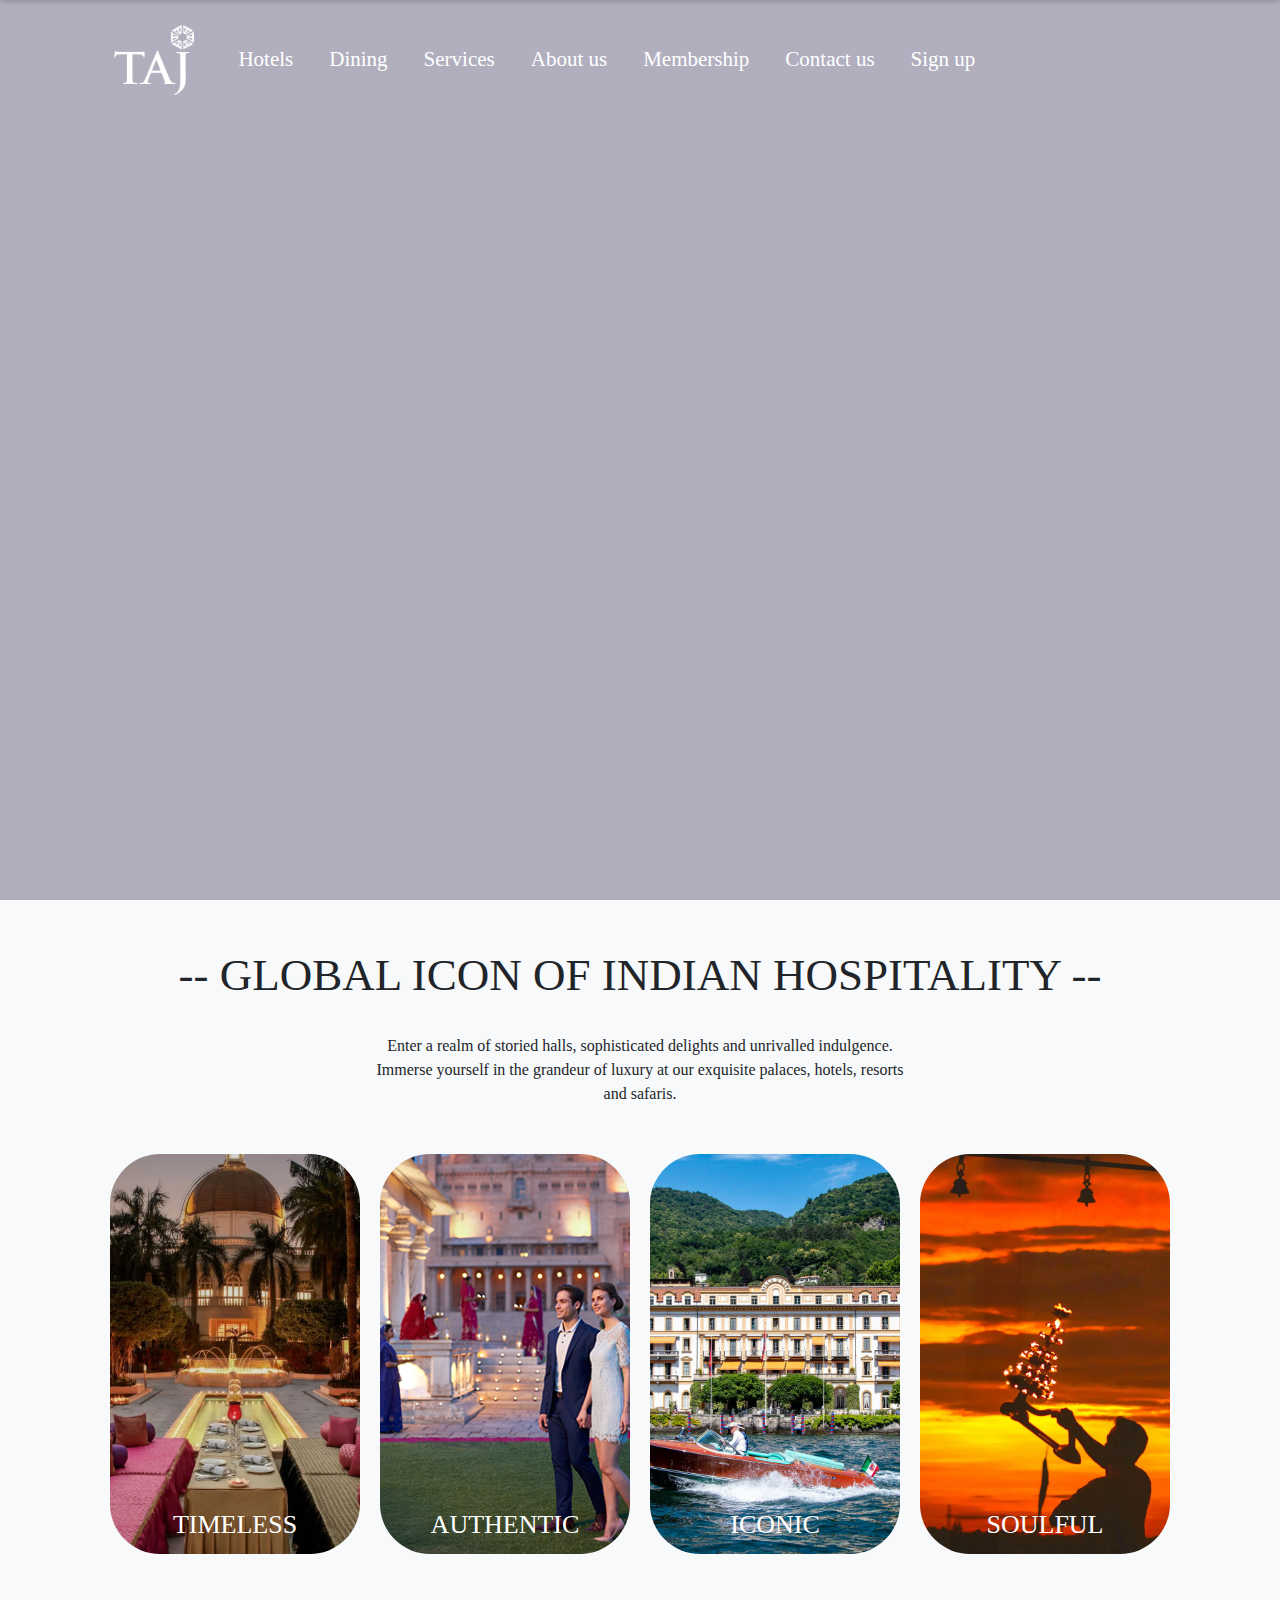
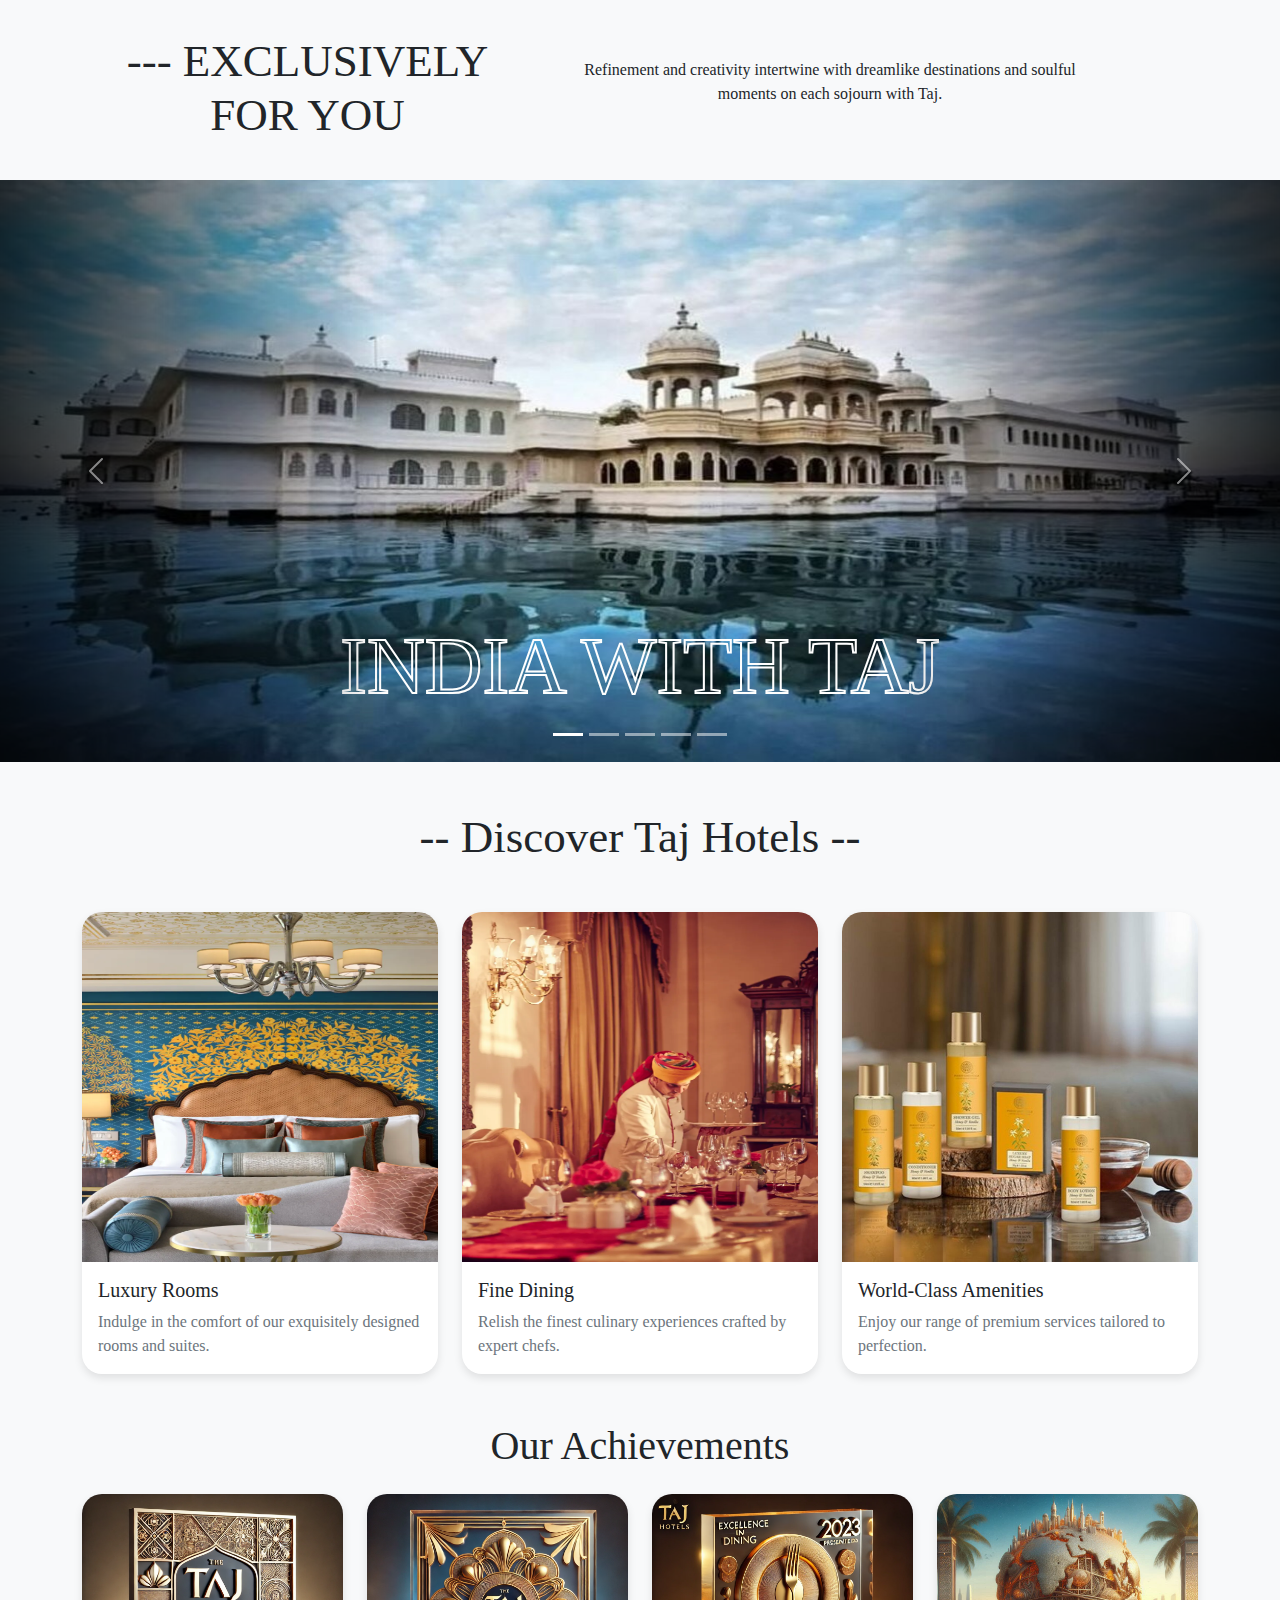
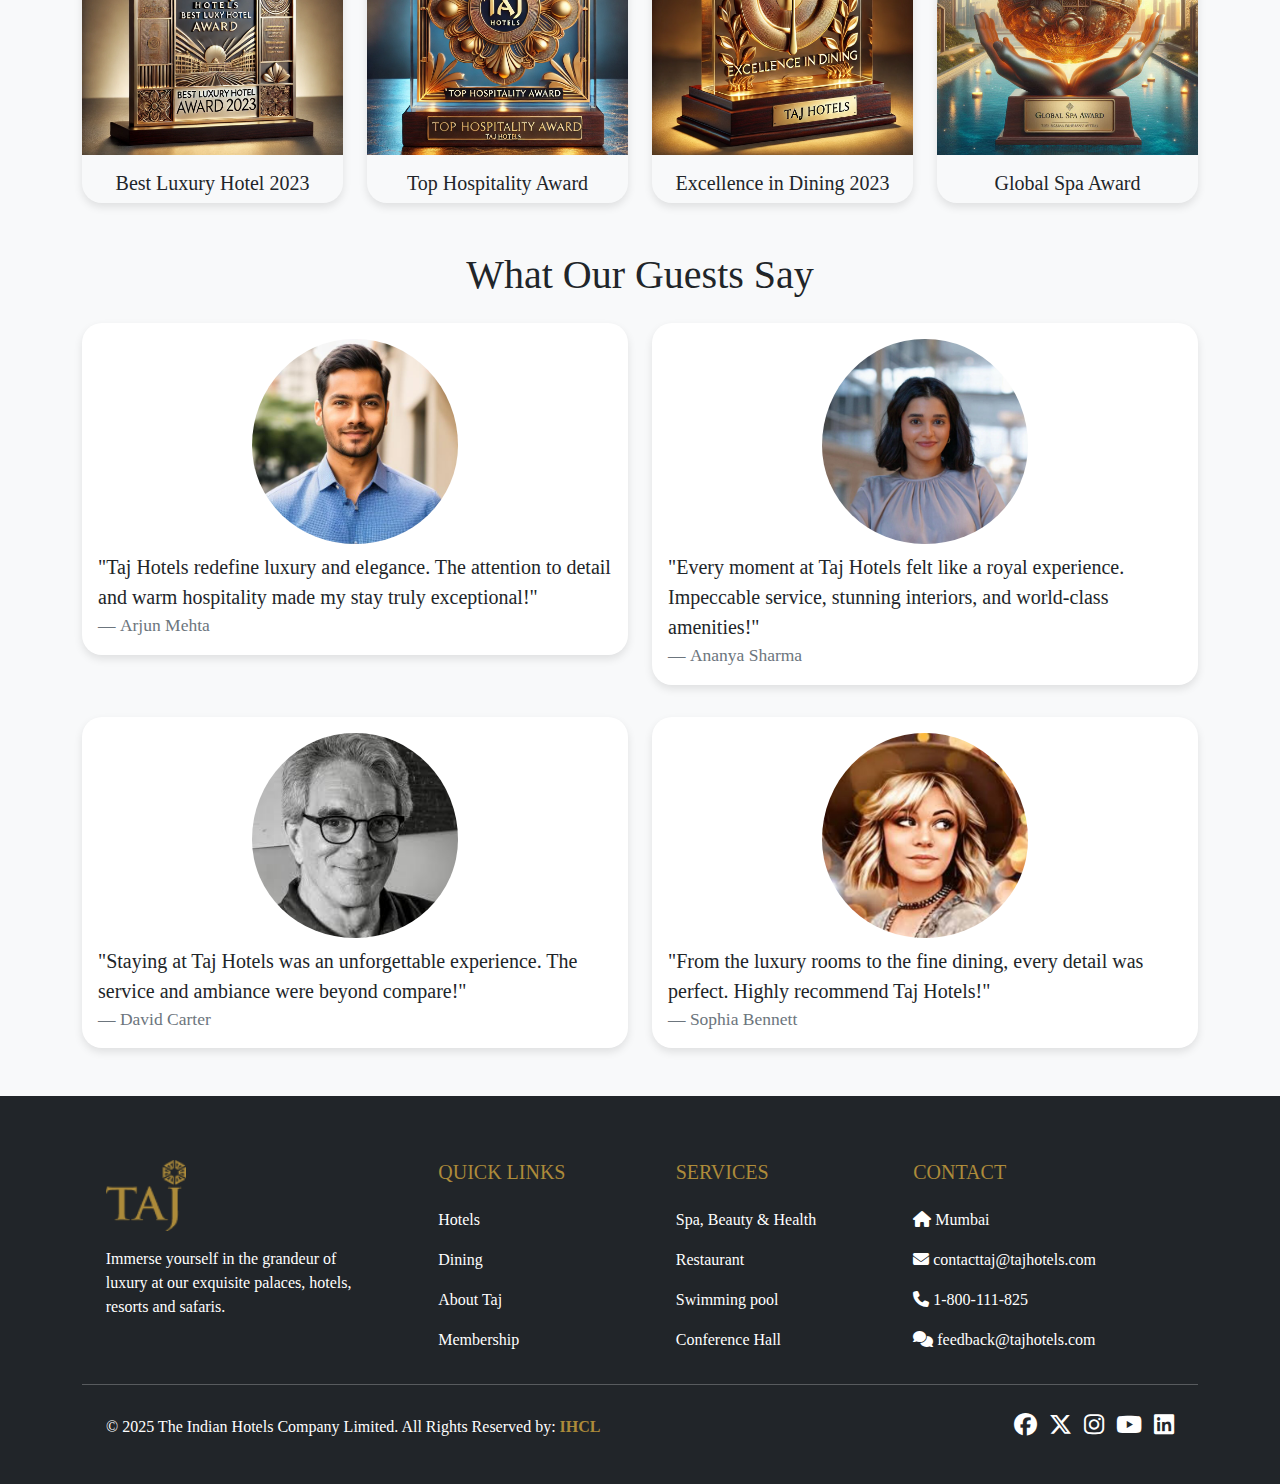
==== commit 2e876a0a: "hotel, dining, membership and sign up pages" ====
--- a/index.html
+++ b/index.html
@@ -169,7 +169,7 @@
 
             <div class="container exclusive">
                 <div class="row text-center">
-                    <h2 class="col-md-5 text-uppercase ptile">&emsp;--- Exclusively<br>for you </h2>
+                    <h2 class="col-md-5 text-uppercase ptile">--- Exclusively<br>for you </h2>
 
                     <div class="col-md-6 text-center mt-4">Refinement and creativity intertwine with dreamlike
                         destinations and soulful moments on each sojourn with Taj.</div>
@@ -249,7 +249,7 @@
                             <img src="images/rooms.jpg" class="card-img-top" height="350px" alt="Luxury Rooms">
                             <div class="card-body">
                                 <h5 class="card-title">Luxury Rooms</h5>
-                                <p class="card-text">Indulge in the comfort of our exquisitely designed rooms and
+                                <p class="card-text text-secondary">Indulge in the comfort of our exquisitely designed rooms and
                                     suites.</p>
                             </div>
                         </div>
@@ -259,7 +259,7 @@
                             <img src="images/dining.jpg" class="card-img-top" height="350px" alt="Fine Dining">
                             <div class="card-body">
                                 <h5 class="card-title">Fine Dining</h5>
-                                <p class="card-text">Relish the finest culinary experiences crafted by expert chefs.</p>
+                                <p class="card-text text-secondary">Relish the finest culinary experiences crafted by expert chefs.</p>
                             </div>
                         </div>
                     </div>
@@ -269,7 +269,7 @@
                                 alt="World-Class Amenities">
                             <div class="card-body">
                                 <h5 class="card-title">World-Class Amenities</h5>
-                                <p class="card-text">Enjoy our range of premium services tailored to perfection.</p>
+                                <p class="card-text text-secondary">Enjoy our range of premium services tailored to perfection.</p>
                             </div>
                         </div>
                     </div>
--- a/Css/index.css
+++ b/Css/index.css
@@ -84,9 +84,6 @@
 .ptile{
   font-weight: 100;
   font-size: 45px;
-  & div {
-    font-size: 20px;
-  }
 }
 
 /*  flexbox 4img  */
@@ -209,9 +206,13 @@
     /* Highlights */
     .card {
       border: none;
-      border-radius: 15px;
+      border-radius: 20px;
       box-shadow: 0 4px 8px rgba(0, 0, 0, 0.1);
       transition: transform 0.3s ease, box-shadow 0.3s ease;
+      & img{
+        border-top-left-radius: 20px;
+        border-top-right-radius: 20px;
+    }
   }
   .card:hover , .achieve:hover {
       transform: scale(1.05);
@@ -221,5 +222,10 @@
   /*  Achievement  */
   .achieve{
     box-shadow: 0 4px 8px rgba(0, 0, 0, 0.1);
+    border-radius: 20px;
     transition: transform 0.3s ease, box-shadow 0.3s ease;
+    & img{
+      border-top-left-radius: 20px;
+      border-top-right-radius: 20px;
+  }
   }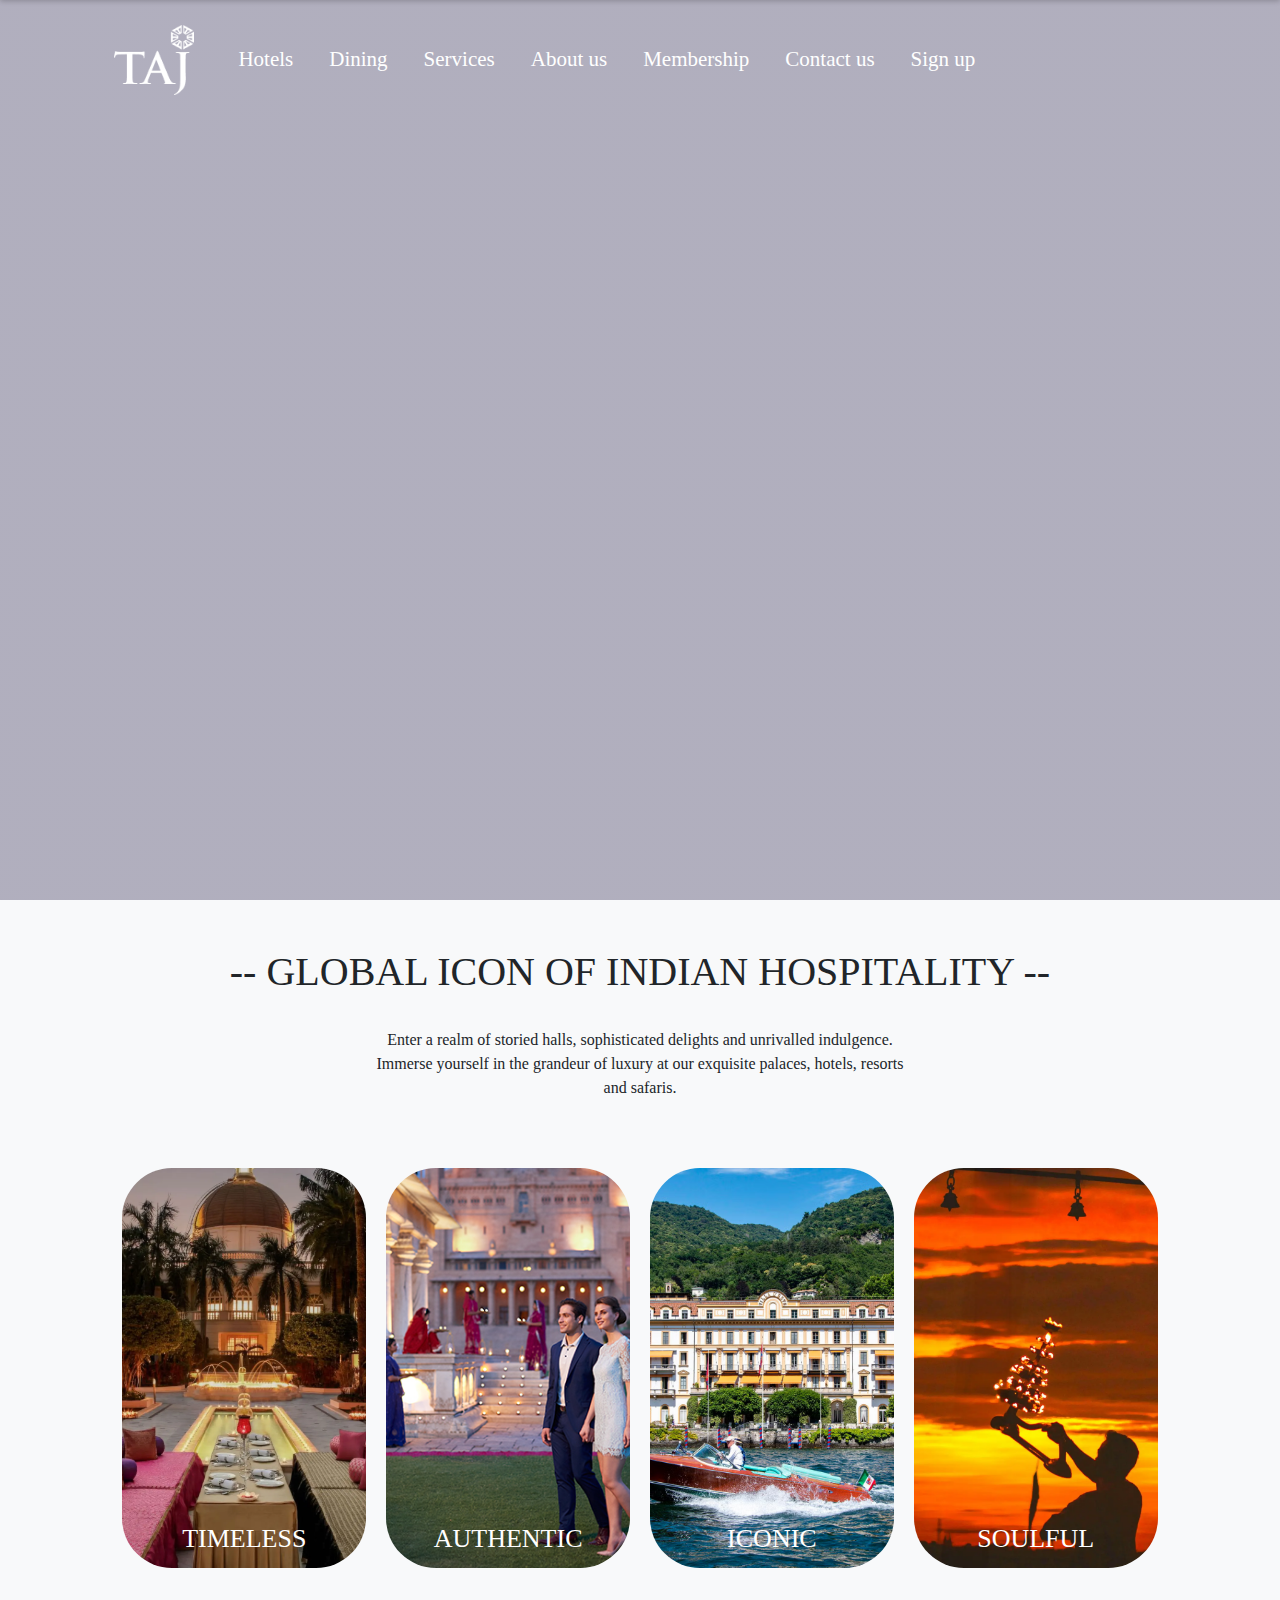
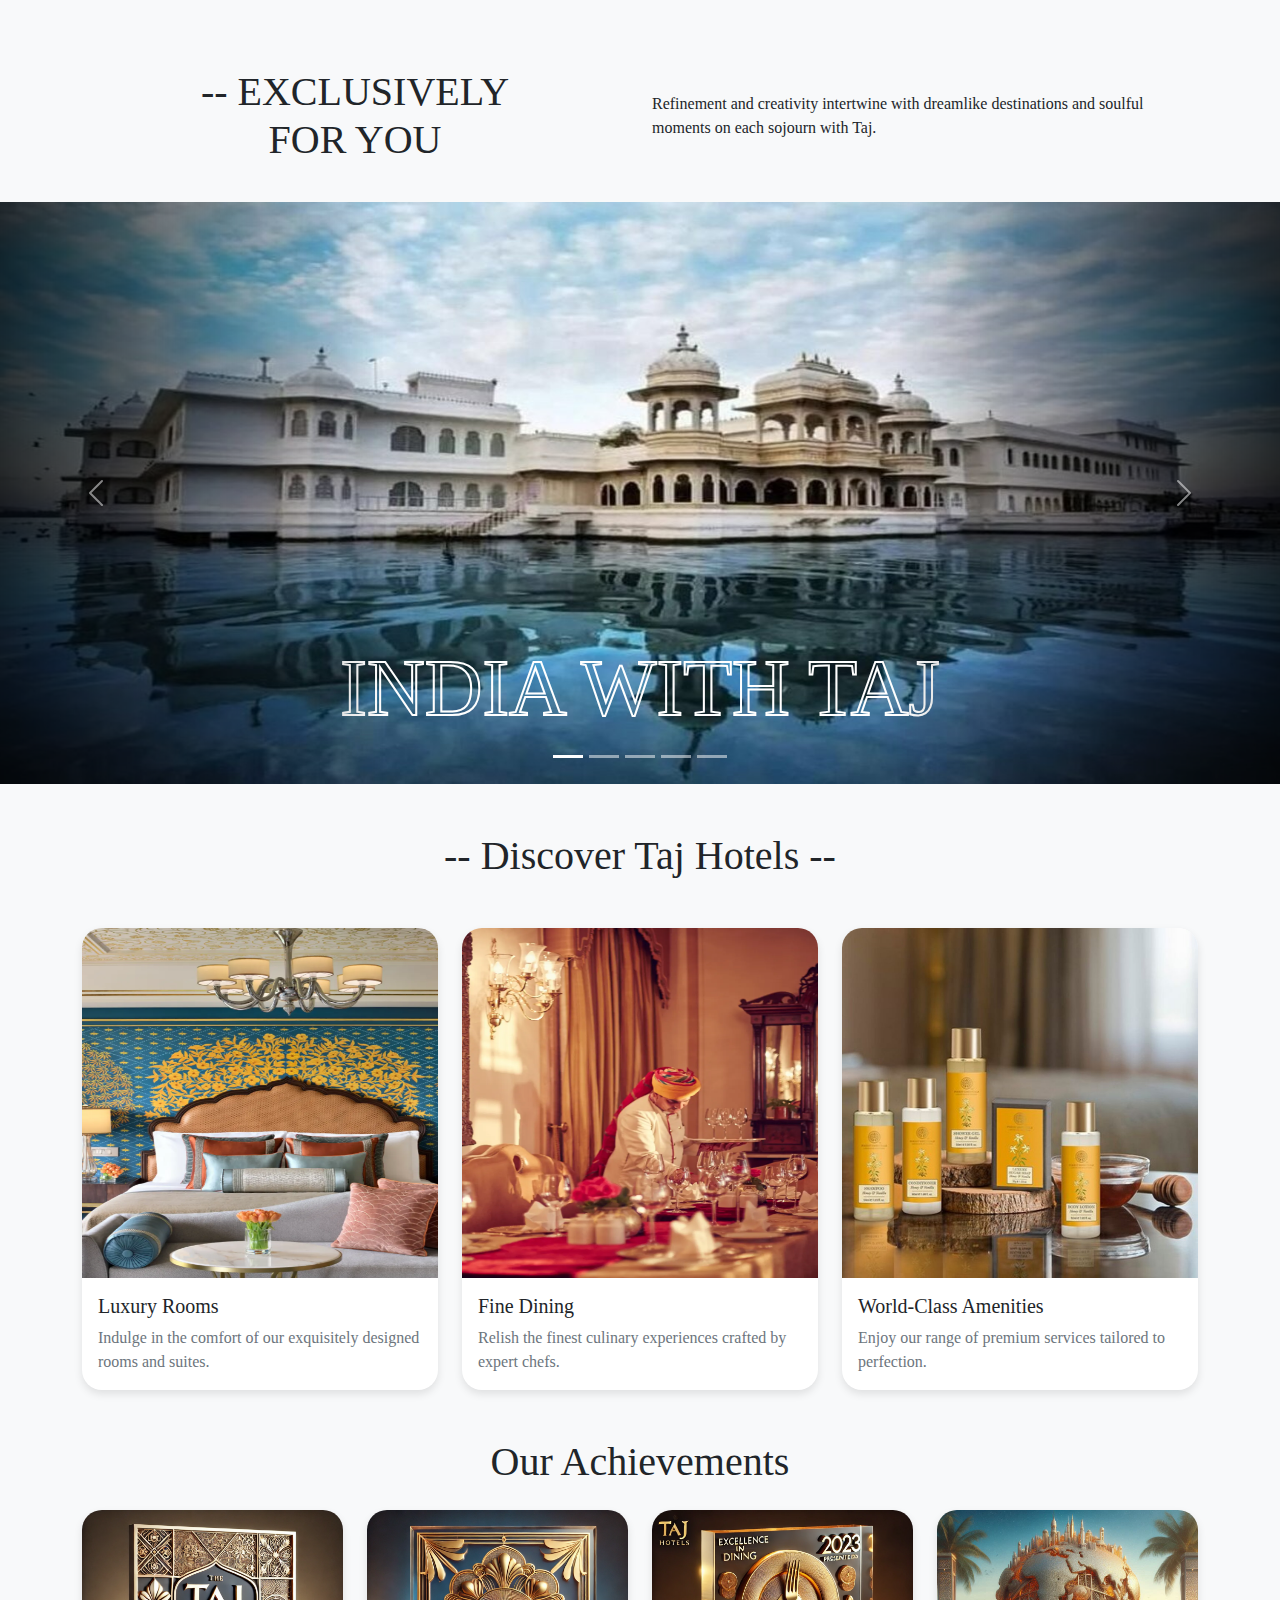
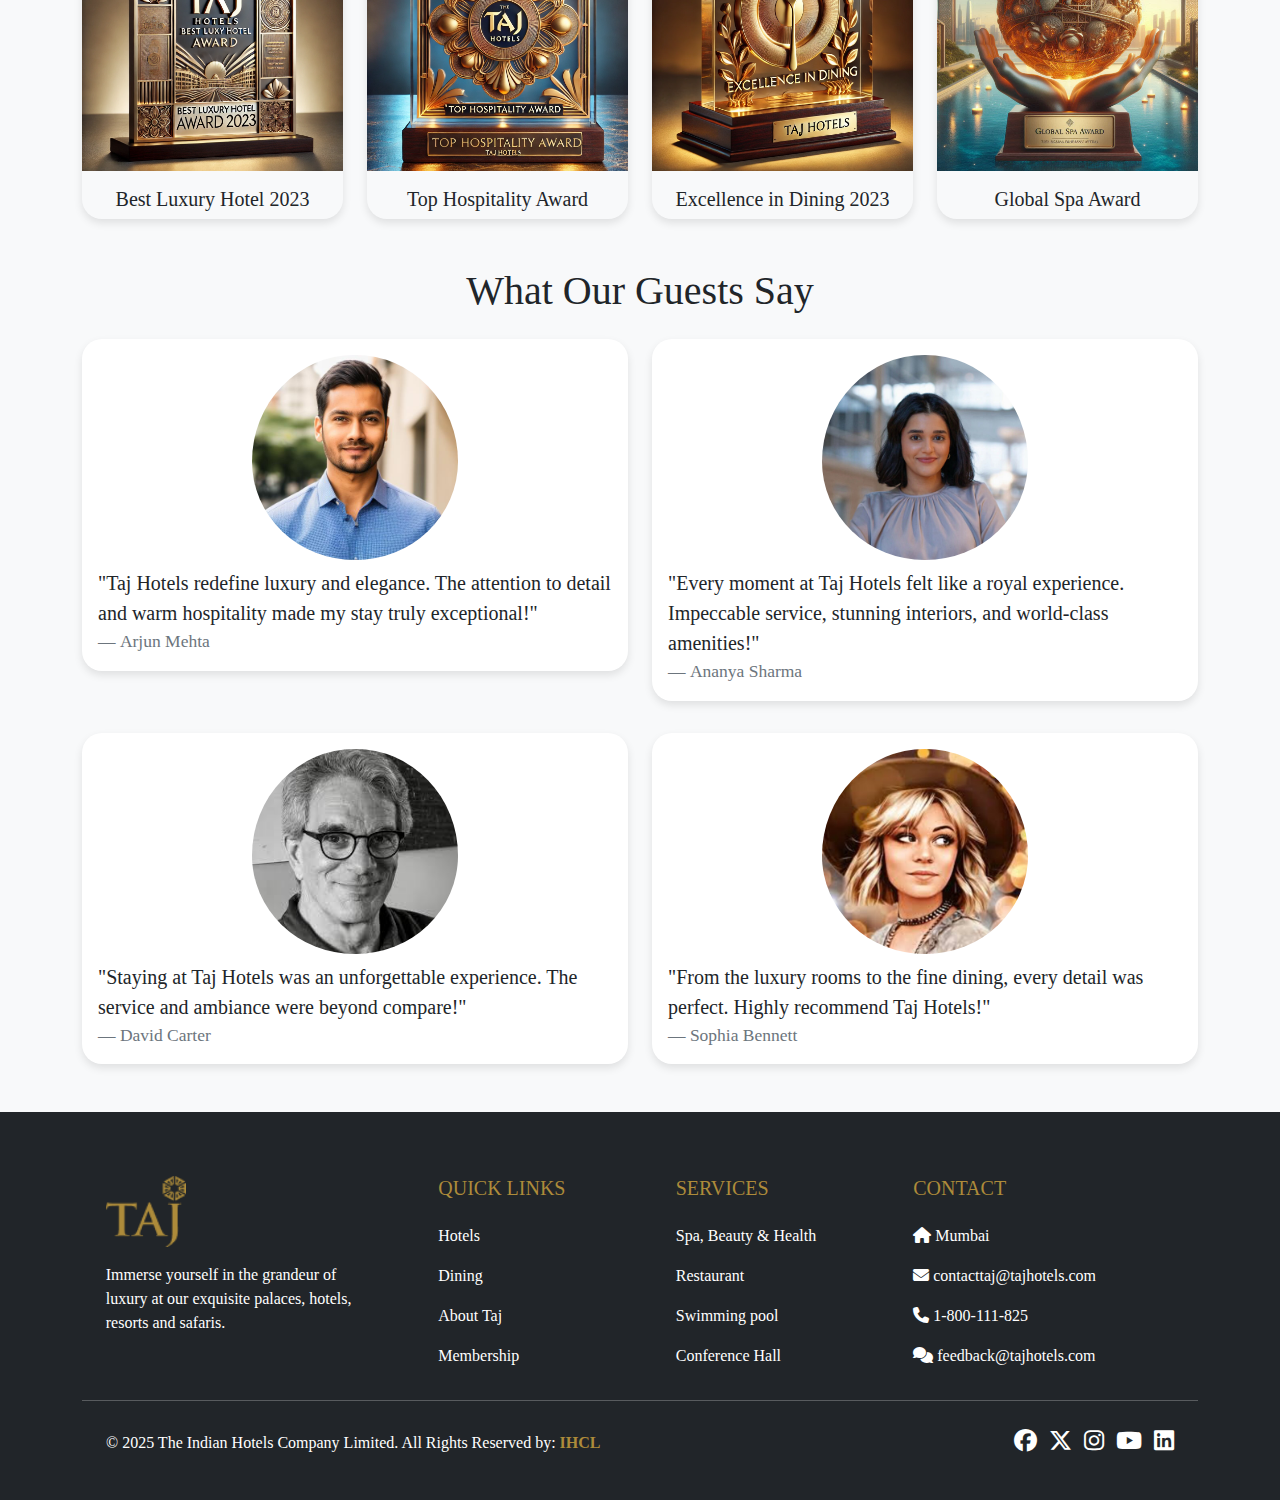
==== commit ede40492: "Update Validation added to forms using JS" ====
--- a/index.html
+++ b/index.html
@@ -168,13 +168,13 @@
         <section class="container-fluid text-dark">
 
             <div class="container exclusive">
-                <div class="row text-center">
-                    <h2 class="col-md-5 text-uppercase ptile">--- Exclusively<br>for you </h2>
-
-                    <div class="col-md-6 text-center mt-4">Refinement and creativity intertwine with dreamlike
+                <div class="row">
+                    <h2 class="col-md-6 text-center text-uppercase ptile">-- Exclusively<br>for you </h2>
+
+                    <div class="col-md-6 mt-4">Refinement and creativity intertwine with dreamlike
                         destinations and soulful moments on each sojourn with Taj.</div>
                 </div>
-                <div class="col-md-1"></div>
+                
             </div>
 
             <div id="whiteCarousel" class="carousel slide position-relative" data-bs-ride="carousel">
--- a/Css/index.css
+++ b/Css/index.css
@@ -9,13 +9,14 @@
 }
 
 /* video and tansparent navbar */
-.hero{
-    width: 100%;
-    height: 100vh;
-    background-image: linear-gradient(rgba(12,3,51,0.3),rgba(12,3,51,0.3));
-    position: relative;
-    padding: 0 5%;
-  }
+.hero {
+  width: 100%;
+  height: 100vh;
+  background-image: linear-gradient(rgba(12, 3, 51, 0.3), rgba(12, 3, 51, 0.3));
+  position: relative;
+  padding: 0 5%;
+  overflow: hidden; /* Ensures no overflow from the video */
+}
   .navvisible{
     width: 100%;
     position: absolute; 
@@ -34,23 +35,15 @@
         color: #fff;
     }
   }
-  .backvideo{
+  .backvideo {
     position: absolute;
-    right: 0;
-    bottom: 0;
+    top: 50%;
+    left: 50%;
+    transform: translate(-50%, -50%);
+    width: 100%;
+    height: 100%;
+    object-fit: cover; /* Ensures the video covers the container */
     z-index: -1;
-  }
-  @media (min-aspect-ratio:16/9){
-    .backvideo{
-      width: 100%;
-      height: auto;
-    }
-  }
-  @media (max-aspect-ratio:16/9){
-    .backvideo{
-      width: auto;
-      height: 100%;
-    }
   }
 
  /* Sliding Navbar */
@@ -83,82 +76,116 @@
 
 .ptile{
   font-weight: 100;
-  font-size: 45px;
+  font-size: 40px;
 }
 
 /*  flexbox 4img  */
-.flexy {
-  margin: 0;
-  font-family: Arial, sans-serif;
-  display: flex;
-  justify-content: center;
-  align-items: center;
-}
-
-.flex-container {
-  display: flex;
-  gap: 20px;
-  justify-content: center;
-  align-items: center;
-}
-
-.flex-item {
-  position: relative;
-  width: 250px;
-  height: 400px;
-  overflow: hidden;
-  border-radius: 50px;
-  cursor: pointer;
-  transition: transform 0.3s ease;
-}
-
-.flex-item img {
-  width: 100%;
-  height: 100%;
-  object-fit: cover;
-  transition: opacity 0.3s ease;
-}
-
-.flex-item:hover img {
-  opacity: 0.3;
-}
-
-.heading {
-  position: absolute;
-  bottom: 0;
-  left: 0;
-  width: 100%;
-  text-align: center;
-  color: white;
-  font-size: 26px;
-  padding: 10px 0;
-}
-
-.flex-item:hover .heading {
-  display: none;
-}
-
-.extra-data{
-  position: absolute;
-  bottom: 0;
-  left: 0;
-  width: 100%;
-  text-align: center;
-  color: black;
-  font-size: 18px;
-  padding: 10px 20px;
-  transform: scaleY(0);
-  transform-origin: bottom;
-  transition: transform 0.3s ease;
-  & p{
+  .flexy {
+    margin: 0;
+    font-family: Arial, sans-serif;
+    display: flex;
+    justify-content: center;
+    align-items: center;
+    padding: 20px;
+  }
+
+  .flex-container {
+    display: flex;
+    flex-wrap: wrap; /* Allow items to wrap to the next row */
+    gap: 20px;
+    justify-content: center;
+    align-items: center;
+  }
+
+  .flex-item {
+    position: relative;
+    width: 23%; /* Default to 2 items per row */
+    max-width: 250px;
+    height: 400px;
+    overflow: hidden;
+    border-radius: 50px;
+    cursor: pointer;
+    transition: transform 0.3s ease;
+  }
+
+  .flex-item img {
+    width: 100%;
+    height: 100%;
+    object-fit: cover;
+    transition: opacity 0.3s ease;
+  }
+
+  .flex-item:hover img {
+    opacity: 0.3;
+  }
+
+  .heading {
+    position: absolute;
+    bottom: 0;
+    left: 0;
+    width: 100%;
+    text-align: center;
+    color: white;
+    font-size: 26px;
+    padding: 10px 0;
+  }
+
+  .flex-item:hover .heading {
+    display: none;
+  }
+
+  .extra-data {
+    position: absolute;
+    bottom: 0;
+    left: 0;
+    width: 100%;
+    text-align: center;
+    color: black;
+    font-size: 18px;
+    padding: 10px 20px;
+    transform: scaleY(0);
+    transform-origin: bottom;
+    transition: transform 0.3s ease;
+  }
+
+  .extra-data p {
     color: rgba(0, 0, 0, 0.7);
     padding-top: 10px;
   }
-}
-.flex-item:hover .extra-data {
-  transform: scaleY(1);
-  top: 100px;
-}
+
+  .flex-item:hover .extra-data {
+    transform: scaleY(1);
+    top: 100px;
+  }
+
+  /* Responsive Design */
+  @media (max-width: 768px) {
+    .flex-item {
+      width: calc(50% - 20px); 
+    }
+
+    .heading {
+      font-size: 20px;
+    }
+
+    .extra-data {
+      font-size: 16px;
+    }
+  }
+
+  @media only screen and (max-width: 480px) {
+    .flex-item {
+      width: 100%; 
+    }
+
+    .heading {
+      font-size: 18px;
+    }
+
+    .extra-data {
+      font-size: 14px;
+    }
+  }
 
 /*  Carousel  */
 .container-fluid{
